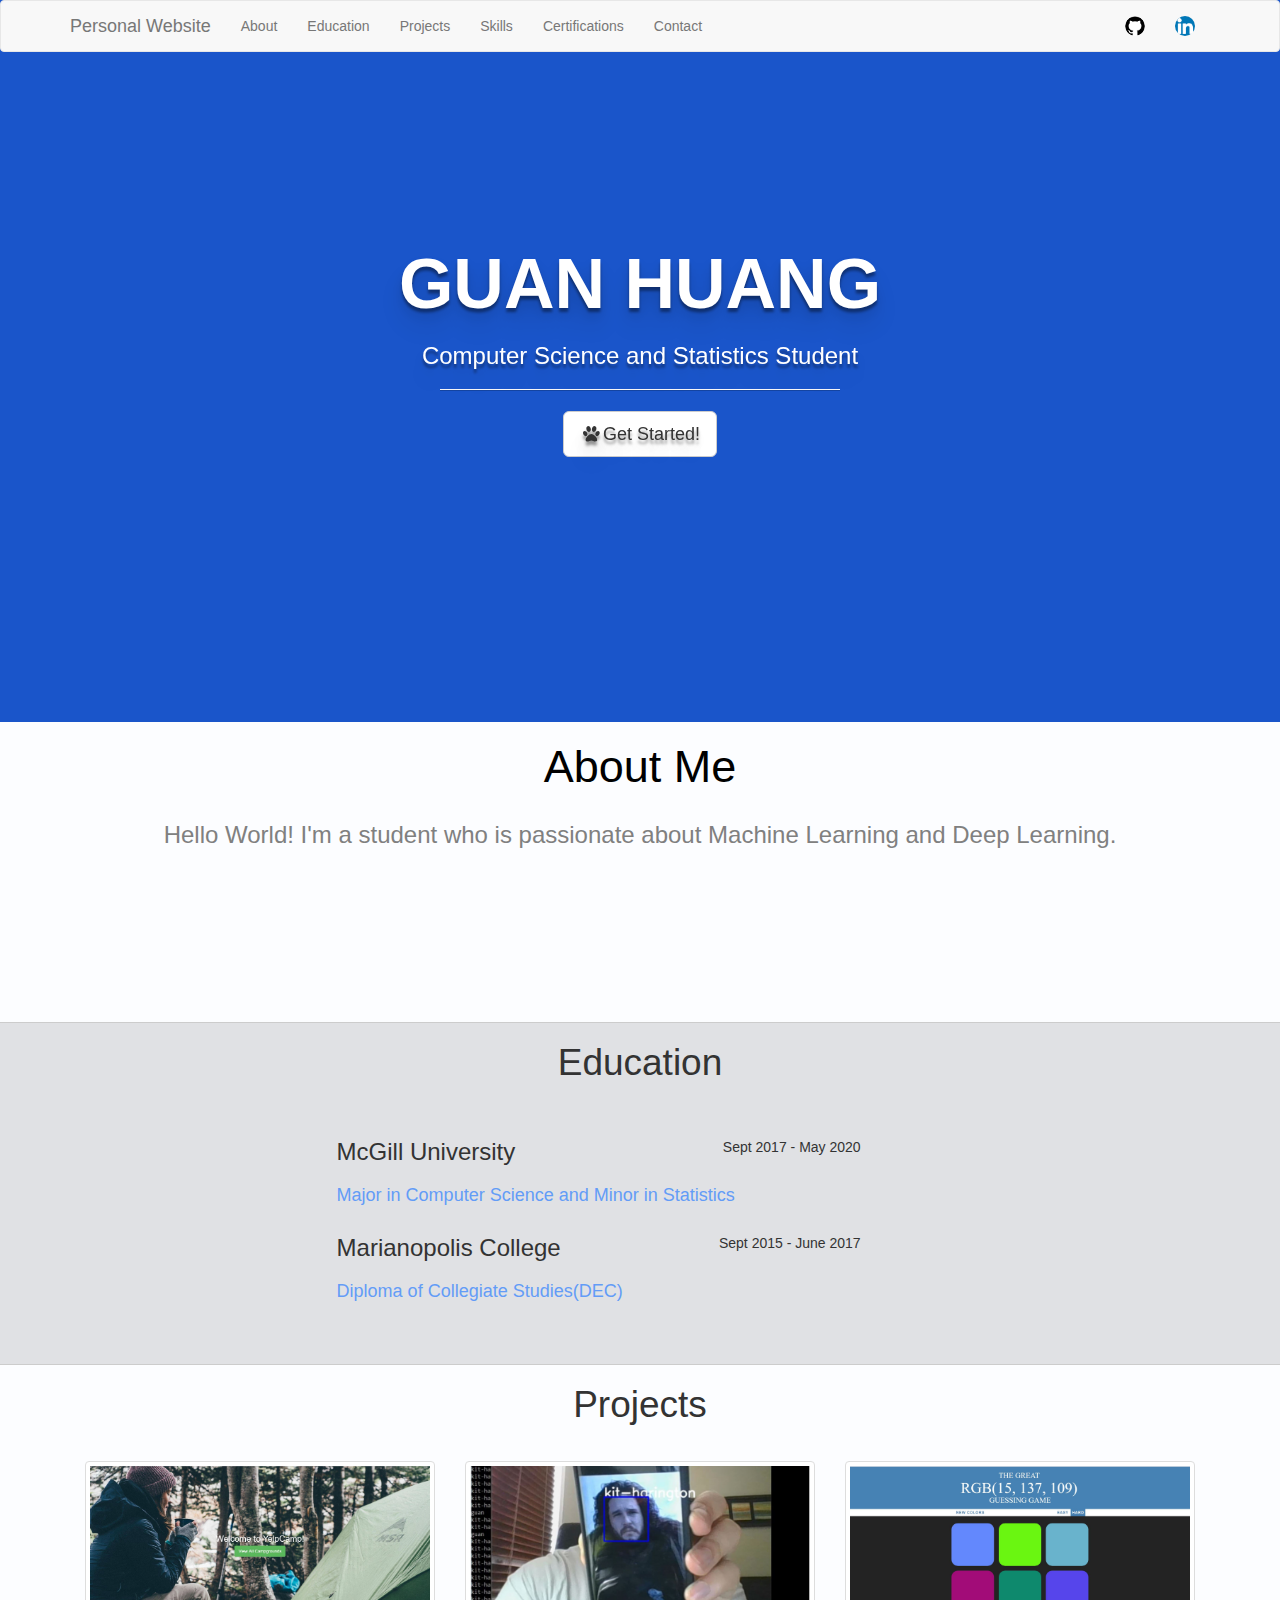
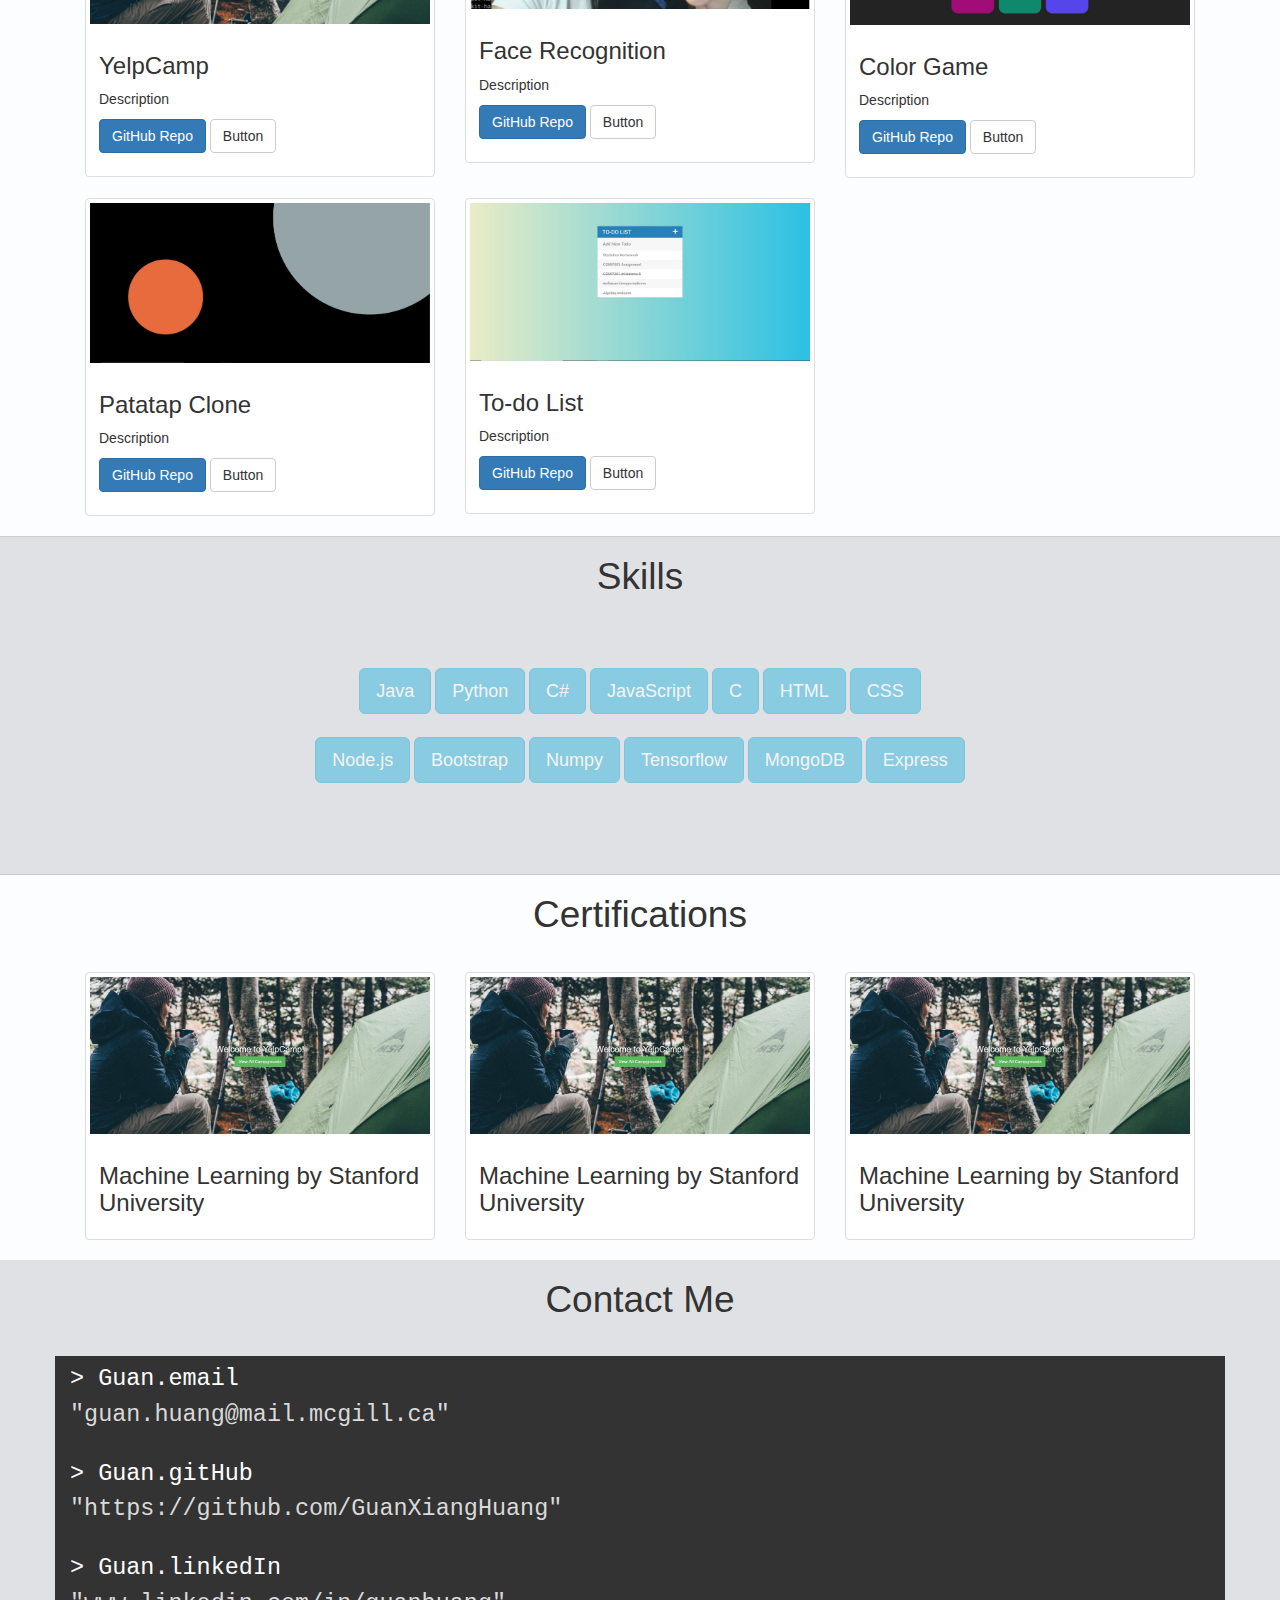
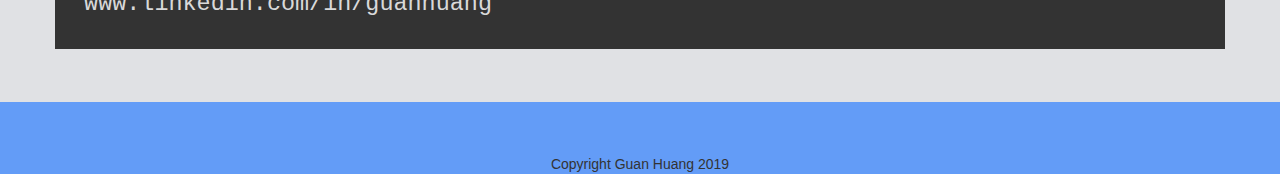
==== index.html @ c273c1bc "fix navbar icon" ====
<!DOCTYPE html>
<html>
<head>
	<title>Guan Huang's Personal Website</title>
	<link rel="stylesheet" type="text/css" href="https://maxcdn.bootstrapcdn.com/bootstrap/3.3.5/css/bootstrap.min.css">
	<link rel="stylesheet" type="text/css" href="https://maxcdn.bootstrapcdn.com/font-awesome/4.4.0/css/font-awesome.min.css">
	<link href="http://fonts.googleapis.com/css?family=Lato:300,400,700,300italic,400italic,700italic" rel="stylesheet" type="text/css">

  <link rel="stylesheet" type="text/css" href="app.css">
  
  <meta name="viewport" content="width=device-width, initial-scale=1.0">

</head>
<body>

<!-- Navbar -->
 <nav class="navbar navbar-default navbar-sticky-top">
  <div class="container">
    <div class="navbar-header">
      <button type="button" class="navbar-toggle collapsed" data-toggle="collapse" data-target="#navbar" aria-expanded="false" aria-controls="navbar">
        <span class="sr-only">Toggle navigation</span>
        <span class="icon-bar"></span>
        <span class="icon-bar"></span>
        <span class="icon-bar"></span>
      </button>
      <a class="navbar-brand" href="#">Personal Website</a>
    </div>
    <div id="navbar" class="collapse navbar-collapse">
      <ul class="nav navbar-nav">
        
        <li><a href="#about">About</a></li>
        <li><a href="#education">Education</a></li>
        <li><a href="#projects">Projects</a></li>
        <li><a href="#skills">Skills</a></li>
        <li><a href="#certifications">Certifications</a></li>
        <li><a href="#contact">Contact</a></li>
        
      </ul>
      <ul class="nav navbar-nav navbar-right">
        <li><a href="https://github.com/GuanXiangHuang" target="_blank"><img src="img/github-icon.png" alt="GitHub Icon" class="img-circle img-responsive"></a></li>
        <li><a href="https://linkedin.com/in/guanhuang" target="_blank"><img src="img/linkedin-icon.png" alt="Linkedin Icon" class="img-circle img-responsive"></a></li>
      </ul>
     
    </div>
  </div>
 </nav>

<!-- Main body -->

 	<div id="first" class="row">
 		<div class="col-lg-12">
 			<div id="name" class="content">
 				<h1>Guan Huang</h1>
 				<h3>Computer Science and Statistics Student</h3>
 				<hr>
         <a href="#about" class="btn btn-default btn-lg"><i class="fa fa-paw fa-fw"></i>Get Started!</a>
 			</div>
 		</div>
   </div>
   
   <div class="slideshow-cover">
    <ul class="slideshow">
      <li></li>
      <li></li>
      <li></li>
      <li></li>
      <li></li>
    </ul>
  </div>

 <div>
   <div id="second" class="row">
     <div class="col-lg-12">
        <div>
           <h2 id="about">About Me</h2>
           
        </div>
      </div>
      <div class="col-lg-12">
        <div class="description">
          <h3>Hello World! I'm a student who is passionate about Machine Learning and Deep Learning.</h3>
        </div>
      </div>
   </div>
 </div>

  <div class="row">
    <div id="third" class="col-lg-12">
       <div class="content">
         <h2 class="title" id="education">Education</h2>
         
         <div class="container education">
           <div class="flexContainer">
              <div class="left"><h3>McGill University</h3></div>
              <div class="right">Sept 2017 - May 2020</div>
           </div>
           <h4 class="education-description">Major in Computer Science and Minor in Statistics</h4>
            <div class="flexContainer">
                <div class="left"><h3>Marianopolis College</h3></div>
                <div class="right">Sept 2015 - June 2017</div>
            </div>
            <h4 class="education-description">Diploma of Collegiate Studies(DEC)</h4>
         </div>
       </div>
    </div>
  </div>

  <div class="row">
    <div id="projects" class="col-lg-12">
       <div class="content">
         <h2 class="title">Projects</h2>
       
         <div class="container">
            <div class="col-sm-6 col-md-4">
                <div class="thumbnail">
                 <a href="https://limitless-headland-48410.herokuapp.com" target="_blank"><img src="img/yelpcamp-thumbnail.JPG" alt="YelpCamp thumbnail"></a>
                  <div class="caption">
                    <h3>YelpCamp</h3>
                    <p>Description</p>
                    <p><a href="https://github.com/GuanXiangHuang/YelpCamp" target="_blank" class="btn btn-primary" role="button">GitHub Repo</a> <a href="#" class="btn btn-default" role="button">Button</a></p>
                  </div>
                </div>
              </div>
              <div class="col-sm-6 col-md-4">
                  <div class="thumbnail">
                    <img src="img/face-recognition-thumbnail2.JPG" target="_blank" alt="Face Recognition thumbnail">
                    <div class="caption">
                      <h3>Face Recognition</h3>
                      <p>Description</p>
                      <p><a href="https://github.com/GuanXiangHuang/FaceRecognition" target="_blank" class="btn btn-primary" role="button">GitHub Repo</a> <a href="#" class="btn btn-default" role="button">Button</a></p>
                    </div>
                  </div>
                </div>
                <div class="col-sm-6 col-md-4">
                    <div class="thumbnail">
                      <a href="https://guanxianghuang.github.io/ColorGame/" target="_blank"><img src="img/color-game-thumbnail.JPG" alt="Color Game thumbnail"></a>
                      <div class="caption">
                        <h3>Color Game</h3>
                        <p>Description</p>
                        <p><a href="https://github.com/GuanXiangHuang/ColorGame" target="_blank" class="btn btn-primary" role="button">GitHub Repo</a> <a href="#" class="btn btn-default" role="button">Button</a></p>
                      </div>
                    </div>
                  </div>
                  <div class="col-sm-6 col-md-4">
                      <div class="thumbnail">
                        <a href="https://guanxianghuang.github.io/PatatapClone/" target="_blank"><img src="img/patatap-thumbnail1.JPG" alt="Patatap thumbnail"></a>
                        <div class="caption">
                          <h3>Patatap Clone</h3>
                          <p>Description</p>
                          <p><a href="https://github.com/GuanXiangHuang/PatatapClone" target="_blank" class="btn btn-primary" role="button">GitHub Repo</a> <a href="#" class="btn btn-default" role="button">Button</a></p>
                        </div>
                      </div>
                    </div>
                    <div class="col-sm-6 col-md-4">
                        <div class="thumbnail">
                          <a href="https://guanxianghuang.github.io/To-do-List/" target="_blank"><img src="img/to-do-list-thumbnail.JPG" alt="To-do list thumbnail"></a>
                          <div class="caption">
                            <h3>To-do List</h3>
                            <p>Description</p>
                            <p><a href="https://github.com/GuanXiangHuang/To-do-List" target="_blank" class="btn btn-primary" role="button">GitHub Repo</a> <a href="#" class="btn btn-default" role="button">Button</a></p>
                          </div>
                        </div>
                      </div>
         </div>
       </div>
    </div>
  </div>

  <div class="row">
    <div id="skills" class="col-lg-12">
       <div class="content">
         <h2 class="title">Skills</h2>
         
         <div class="container">
           <div class="languages">
              <button type="button" class="btn btn-lg btn-info" disabled>Java</button>
              <button type="button" class="btn btn-lg btn-info" disabled>Python</button>
              <button type="button" class="btn btn-lg btn-info" disabled>C#</button>
              <button type="button" class="btn btn-lg btn-info" disabled>JavaScript</button>
              <button type="button" class="btn btn-lg btn-info" disabled>C</button>
              <button type="button" class="btn btn-lg btn-info" disabled>HTML</button>
              <button type="button" class="btn btn-lg btn-info" disabled>CSS</button>
           </div>
            <div class="frameworks">
                <button type="button" class="btn btn-lg btn-info" disabled>Node.js</button>
                <button type="button" class="btn btn-lg btn-info" disabled>Bootstrap</button>
                <button type="button" class="btn btn-lg btn-info" disabled>Numpy</button>
                <button type="button" class="btn btn-lg btn-info" disabled>Tensorflow</button>
                <button type="button" class="btn btn-lg btn-info" disabled>MongoDB</button>
                <button type="button" class="btn btn-lg btn-info" disabled>Express</button>
    
             </div>
         </div>
       </div>
    </div>
  </div>

  <div class="row">
      <div id="certifications" class="col-lg-12">
         <div class="content">
           <h2 class="title">Certifications</h2>
          
          <div class="container">
            <div class="col-sm-6 col-md-4">
              <div class="thumbnail">
               <a href="https://limitless-headland-48410.herokuapp.com" target="_blank"><img src="img/yelpcamp-thumbnail.JPG" alt="YelpCamp thumbnail"></a>
                <div class="caption">
                  <h3>Machine Learning by Stanford University</h3>
                  <p></p>
                  <!-- <p><a href="https://github.com/GuanXiangHuang/YelpCamp" class="btn btn-primary" role="button">GitHub Repo</a></p> -->
                </div>
              </div>
            </div>

            <div class="col-sm-6 col-md-4">
              <div class="thumbnail">
               <a href="https://limitless-headland-48410.herokuapp.com" target="_blank"><img src="img/yelpcamp-thumbnail.JPG" alt="YelpCamp thumbnail"></a>
                <div class="caption">
                  <h3>Machine Learning by Stanford University</h3>
                  <p></p>
                  <!-- <p><a href="https://github.com/GuanXiangHuang/YelpCamp" class="btn btn-primary" role="button">GitHub Repo</a></p> -->
                </div>
              </div>
          </div>

          <div class="col-sm-6 col-md-4">
            <div class="thumbnail">
             <a href="https://limitless-headland-48410.herokuapp.com" target="_blank"><img src="img/yelpcamp-thumbnail.JPG" alt="YelpCamp thumbnail"></a>
              <div class="caption">
                <h3>Machine Learning by Stanford University</h3>
                <p></p>
                <!-- <p><a href="https://github.com/GuanXiangHuang/YelpCamp" class="btn btn-primary" role="button">GitHub Repo</a></p> -->
              </div>
            </div>
         </div>
      </div>
    </div>

    <div class="row">
        <div id="contact" class="col-lg-12">
           <div class="content">
             <h2 class="title">Contact Me</h2>
            
             <div id="contact-box" class="container">
                <h4 class="contact-input">> Guan.email</h4>
                <h4 class="contact-answer">   "guan.huang@mail.mcgill.ca"</h4>
                <h4 class="contact-input">> Guan.gitHub</h4>
                <h4 class="contact-answer">   "https://github.com/GuanXiangHuang"</h4>
                <h4 class="contact-input">> Guan.linkedIn</h4>
                <h4 class="contact-answer">   "www.linkedin.com/in/guanhuang"</h4>
                
             </div>
           </div>
        </div>
      </div>

      <div class="row">
        <div id="footer" class="col-lg-12">
           <div class="content">
             Copyright Guan Huang 2019
           </div>
        </div>
      </div>


 <script type="text/javascript" src="https://code.jquery.com/jquery-2.1.4.js"></script>
 <script type="text/javascript" src="https://maxcdn.bootstrapcdn.com/bootstrap/3.3.5/js/bootstrap.min.js"></script>


</body>
</html>
---- app.css ----
body {
    /* background: url(http://i.imgur.com/qK42fUu.jpg); */
    /* background: rgba(26, 85, 202, 1); */
        /*https://images.unsplash.com/photo-1415369629372-26f2fe60c467);*/
    /* background-size: cover; */
    /* background-position: center;  */
    background: rgba(26, 85, 202, 1);
    max-width: 100%;
    
}

#first{
    background: rgba(26, 85, 202, 1);
    height: 650px;
    text-shadow: 0px 4px 3px rgba(0,0,0,0.4),
                 0px 8px 13px rgba(0,0,0,0.1),
                 0px 18px 23px rgba(0,0,0,0.1);
    color: white;
}

#name{
    text-align: center;
    padding-top: 12%;
    z-index: 1;
    position: relative;
}

.navbar{
    z-index: 1;
    position: relative;
}


#second{
    background: #FCFDFF;
    height: 300px;
    color: black;
    z-index: 1;
    position: relative;
}

#third{
    background: #E0E1E4;
    /* height: 400px; */
    border-top: 1px solid #cccccc;
    padding-bottom: 4%;
}

#projects{
    background: #FCFDFF;
    /* height: 800px; */
    border-top: 1px solid  #cccccc;

}

#skills{
    background: #E0E1E4;
    /* height: 400px; */
    border-top: 1px solid #cccccc;
    padding-bottom: 7%;

}

#certifications{
    background: #FCFDFF;
    /* height: 400px; */
    border-top: 1px solid #cccccc;

}

#contact{
    background: #E0E1E4;
    /* height: 400px; */
    padding-bottom: 4%;
    
}

#footer{
  background: rgb(99, 156, 247, 1);
  /* height: 250px; */
  padding-top: 4%;
  text-align: center;
}

h1 {
	font-weight: 700;
	font-size: 5em;
    text-transform: uppercase;
}

hr {
    width: 400px;
    border-top: 1px solid #f8f8f8;
    border-bottom: 1px solid rgba(0,0,0,0.2);
}

#about{
    text-align: center;
    font-size: 45px;
    
}

.title{
    text-align: center;
    font-size: 37px;
    padding-bottom: 2%;
}

.flexContainer { 
   
   
    display: flex;
  } 
  
  .left {
    flex-basis : 30%;
  }
  
  .right {
    flex-basis : 30%;
    float: right;
    text-align: right;
    padding-top: 2%;
  }

.education{
    /* padding-top: 4%; */
     padding-left: 22%; 
}

.education-description{
  color: rgb(99, 156, 247, 1);
}

.description{
    text-align: center;
     /* padding-top: 2%;  */
    font-size: 20px;
    color: grey;
}

.languages{
    padding-top: 3%;
    text-align: center;
}

.frameworks{
    padding-top: 2%;
    text-align: center;
}

#contact-box{
  background: #333333;
  font-family: "Courier New";
  
}

.contact-input{
  font-size: 1.675em;
  color: white;
}
.contact-answer{
  font-size: 1.675em;
  color: #d9d9d9;
  padding-bottom: 2%;
}

.img-circle{
  display: block;
  max-width: 60px;
  max-height: 20px;
  width: auto;
  height: auto;
}

.slideshow { 
    position: fixed;
    width: 100%;
    height: 100%;
    top: 0px;
    left: 0;
    z-index: 0;
    list-style: none;
    margin: 0;
    padding: 0;
  }

  .slideshow li { 
    width: 100%;
    height: 100%;
    position: absolute;
    top: 0px;
    left: 0;
    background-size: cover;
    background-position: 50% 50%;
    background-repeat: no-repeat;
    opacity: 0;
    z-index: 0;
    animation: imageAnimation 50s linear infinite; 
    
  }

  .slideshow li:nth-child(1) { 
    background-image: url(https://images.unsplash.com/photo-1484417894907-623942c8ee29?ixlib=rb-1.2.1&ixid=eyJhcHBfaWQiOjEyMDd9&auto=format&fit=crop&w=1189&q=80);
    max-width: 100%; 
  
  }
  .slideshow li:nth-child(2) { 
    background-image: url(https://images.unsplash.com/photo-1550645612-83f5d594b671?ixlib=rb-1.2.1&ixid=eyJhcHBfaWQiOjEyMDd9&auto=format&fit=crop&w=1050&q=80);
    animation-delay: 10s; 
    max-width: 100%;
  }
  .slideshow li:nth-child(3) { 
    background-image: url(https://images.unsplash.com/photo-1527356900876-cae61d8d8462?ixlib=rb-1.2.1&ixid=eyJhcHBfaWQiOjEyMDd9&auto=format&fit=crop&w=1055&q=80);
    animation-delay: 20s; 
    max-width: 100%;
  }
  .slideshow li:nth-child(4) { 
    background-image: url(https://images.unsplash.com/photo-1520583457224-aee11bad5112?ixlib=rb-1.2.1&ixid=eyJhcHBfaWQiOjEyMDd9&auto=format&fit=crop&w=701&q=80);
    animation-delay: 30s; 
    max-width: 100%;
  }
  .slideshow li:nth-child(5) { 
    background-image: url(https://images.unsplash.com/photo-1544847558-3ccacb31ee7f?ixlib=rb-1.2.1&ixid=eyJhcHBfaWQiOjEyMDd9&auto=format&fit=crop&w=1050&q=80);
    animation-delay: 40s; 
    max-width: 100%;
  }

  @keyframes imageAnimation { 
    0% { 
      opacity: 0; 
      animation-timing-function: ease-in;
    }
    10% {
      opacity: 1;
      animation-timing-function: ease-out;
    }
    20% {
      opacity: 1
    }
    30% {
      opacity: 0
    }
  }

.slideshow-cover{
    opacity: 0.5;
}

  /* Older browser support - .no-cssanimations class added by modernizr */
.no-cssanimations .slideshow li {
	opacity: 1;
}
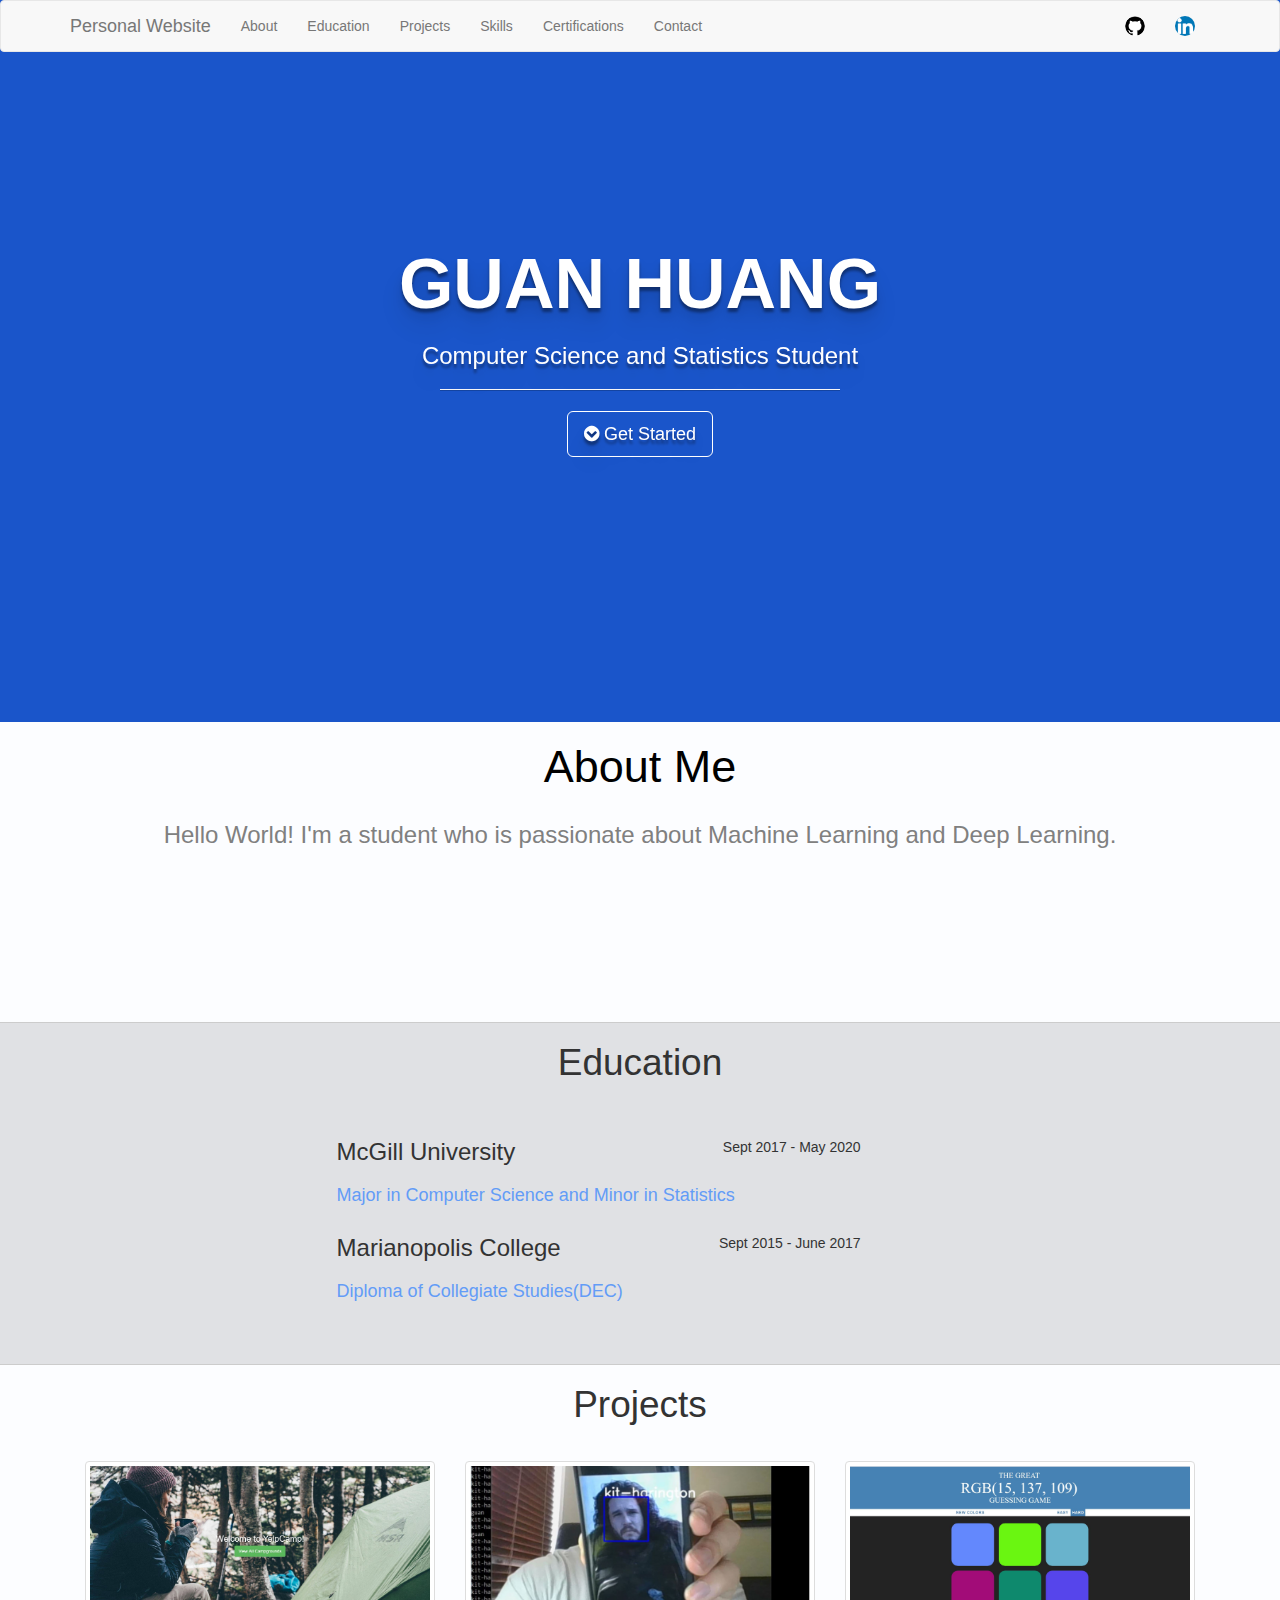
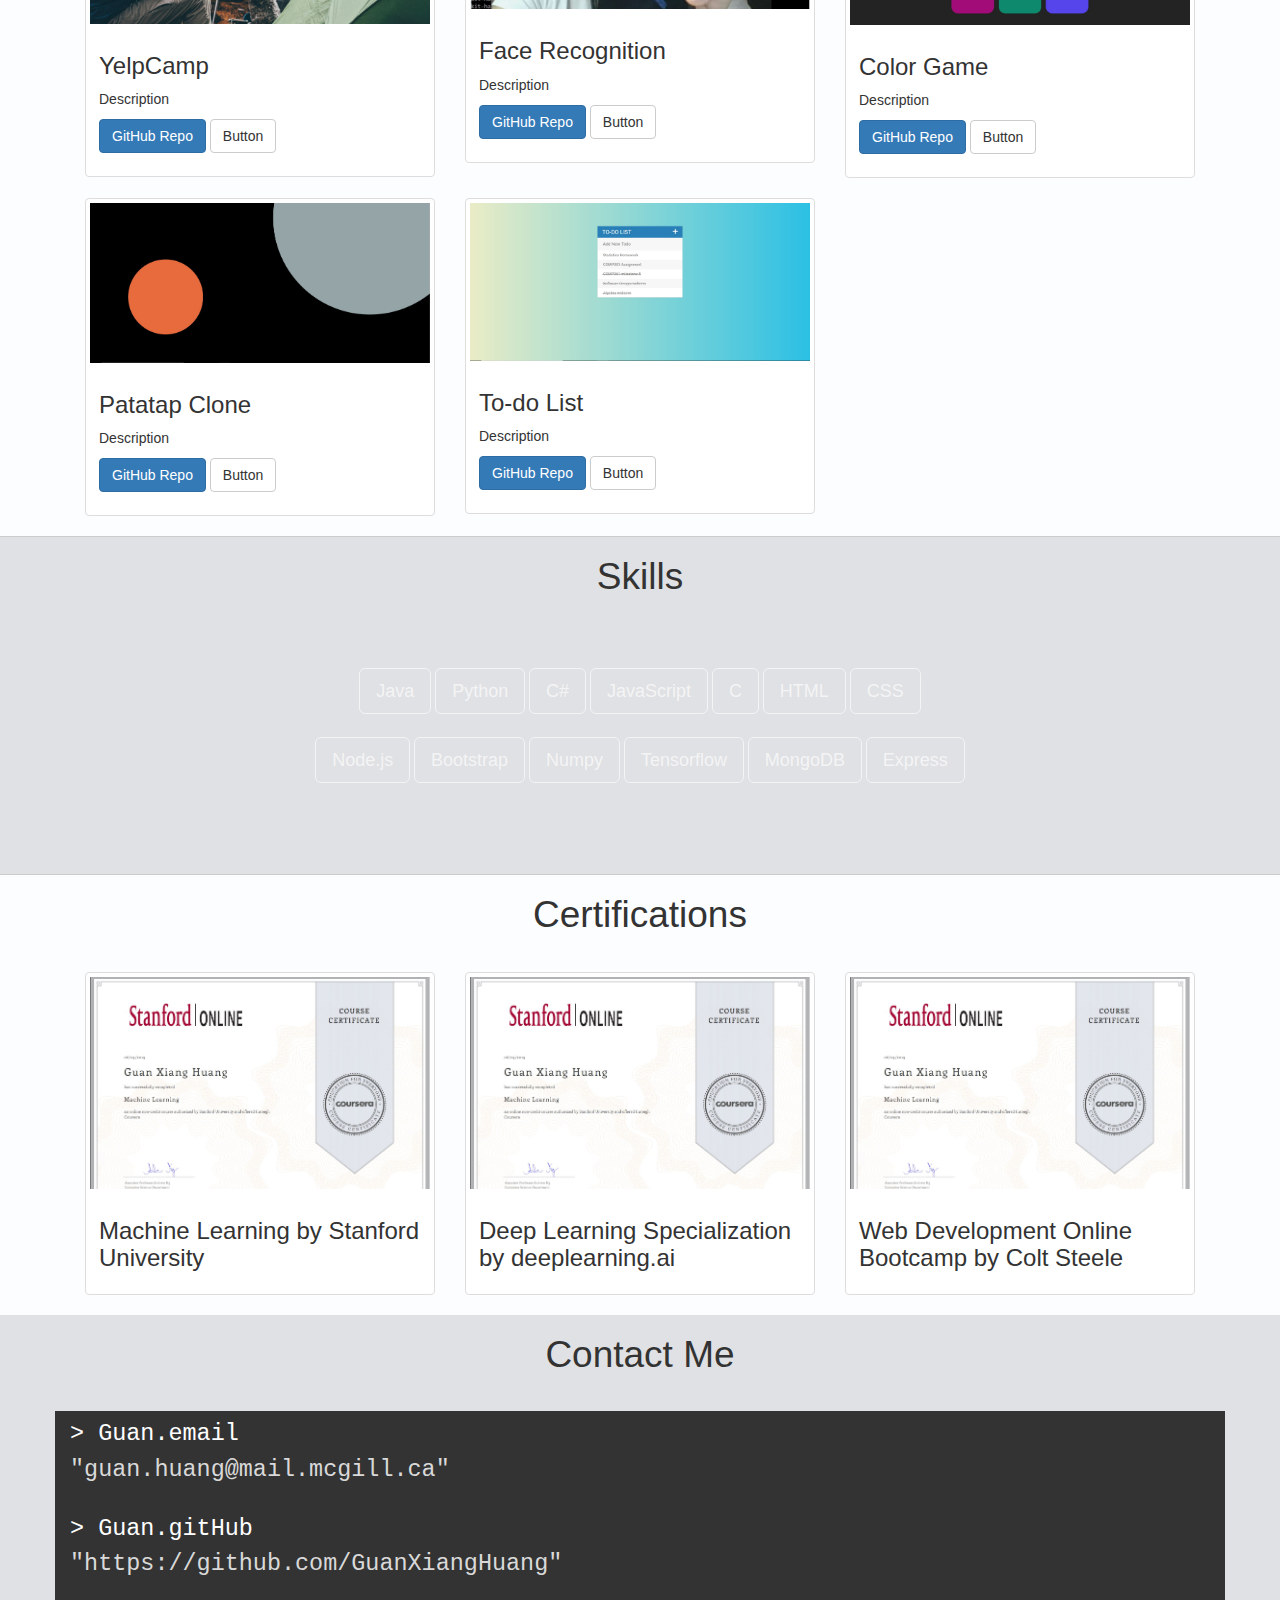
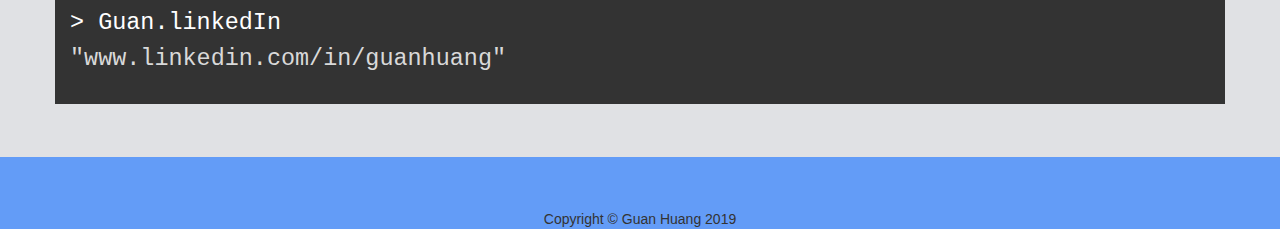
==== commit b32cdafe: "modify button" ====
--- a/index.html
+++ b/index.html
@@ -4,7 +4,8 @@
 	<title>Guan Huang's Personal Website</title>
 	<link rel="stylesheet" type="text/css" href="https://maxcdn.bootstrapcdn.com/bootstrap/3.3.5/css/bootstrap.min.css">
 	<link rel="stylesheet" type="text/css" href="https://maxcdn.bootstrapcdn.com/font-awesome/4.4.0/css/font-awesome.min.css">
-	<link href="http://fonts.googleapis.com/css?family=Lato:300,400,700,300italic,400italic,700italic" rel="stylesheet" type="text/css">
+  <link href="http://fonts.googleapis.com/css?family=Lato:300,400,700,300italic,400italic,700italic" rel="stylesheet" type="text/css">
+  <link rel="stylesheet" href="https://cdnjs.cloudflare.com/ajax/libs/font-awesome/4.7.0/css/font-awesome.min.css">
 
   <link rel="stylesheet" type="text/css" href="app.css">
   
@@ -53,9 +54,9 @@
  				<h1>Guan Huang</h1>
  				<h3>Computer Science and Statistics Student</h3>
  				<hr>
-         <a href="#about" class="btn btn-default btn-lg"><i class="fa fa-paw fa-fw"></i>Get Started!</a>
- 			</div>
- 		</div>
+         <a href="#about" class="btn btn-info btn-lg"><i class="fa fa-chevron-circle-down" aria-hidden="true"></i> Get Started</a>
+       </div>
+     </div>
    </div>
    
    <div class="slideshow-cover">
@@ -203,7 +204,7 @@
           <div class="container">
             <div class="col-sm-6 col-md-4">
               <div class="thumbnail">
-               <a href="https://limitless-headland-48410.herokuapp.com" target="_blank"><img src="img/yelpcamp-thumbnail.JPG" alt="YelpCamp thumbnail"></a>
+               <a href="https://limitless-headland-48410.herokuapp.com" target="_blank"><img src="img/certificate-thumbnail.JPG" alt="YelpCamp thumbnail"></a>
                 <div class="caption">
                   <h3>Machine Learning by Stanford University</h3>
                   <p></p>
@@ -214,9 +215,9 @@
 
             <div class="col-sm-6 col-md-4">
               <div class="thumbnail">
-               <a href="https://limitless-headland-48410.herokuapp.com" target="_blank"><img src="img/yelpcamp-thumbnail.JPG" alt="YelpCamp thumbnail"></a>
+               <a href="https://limitless-headland-48410.herokuapp.com" target="_blank"><img src="img/certificate-thumbnail.JPG" alt="YelpCamp thumbnail"></a>
                 <div class="caption">
-                  <h3>Machine Learning by Stanford University</h3>
+                  <h3>Deep Learning Specialization by deeplearning.ai</h3>
                   <p></p>
                   <!-- <p><a href="https://github.com/GuanXiangHuang/YelpCamp" class="btn btn-primary" role="button">GitHub Repo</a></p> -->
                 </div>
@@ -225,9 +226,9 @@
 
           <div class="col-sm-6 col-md-4">
             <div class="thumbnail">
-             <a href="https://limitless-headland-48410.herokuapp.com" target="_blank"><img src="img/yelpcamp-thumbnail.JPG" alt="YelpCamp thumbnail"></a>
+             <a href="https://limitless-headland-48410.herokuapp.com" target="_blank"><img src="img/certificate-thumbnail.JPG" alt="YelpCamp thumbnail"></a>
               <div class="caption">
-                <h3>Machine Learning by Stanford University</h3>
+                <h3>Web Development Online Bootcamp by Colt Steele</h3>
                 <p></p>
                 <!-- <p><a href="https://github.com/GuanXiangHuang/YelpCamp" class="btn btn-primary" role="button">GitHub Repo</a></p> -->
               </div>
@@ -242,13 +243,14 @@
              <h2 class="title">Contact Me</h2>
             
              <div id="contact-box" class="container">
-                <h4 class="contact-input">> Guan.email</h4>
-                <h4 class="contact-answer">   "guan.huang@mail.mcgill.ca"</h4>
-                <h4 class="contact-input">> Guan.gitHub</h4>
-                <h4 class="contact-answer">   "https://github.com/GuanXiangHuang"</h4>
-                <h4 class="contact-input">> Guan.linkedIn</h4>
-                <h4 class="contact-answer">   "www.linkedin.com/in/guanhuang"</h4>
-                
+               <div>
+                  <h4 class="contact-input">> Guan.email</h4>
+                  <h4 class="contact-answer">"guan.huang@mail.mcgill.ca"</h4>
+                  <h4 class="contact-input">> Guan.gitHub</h4>
+                  <h4 class="contact-answer">"https://github.com/GuanXiangHuang"</h4>
+                  <h4 class="contact-input">> Guan.linkedIn</h4>
+                  <h4 class="contact-answer">"www.linkedin.com/in/guanhuang"</h4>
+                </div>
              </div>
            </div>
         </div>
@@ -257,7 +259,7 @@
       <div class="row">
         <div id="footer" class="col-lg-12">
            <div class="content">
-             Copyright Guan Huang 2019
+             Copyright © Guan Huang 2019
            </div>
         </div>
       </div>
--- a/app.css
+++ b/app.css
@@ -8,6 +8,28 @@
     max-width: 100%;
     
 }
+.btn-info{
+  border: 1px solid white;
+  color: white;
+  background-color: transparent;
+}
+
+.btn-info:hover{
+  background-color: white;
+  color: rgba(26, 85, 202, 1);
+}
+
+.btn {
+  -webkit-transition-duration: 0.4s; /* Safari */
+  transition-duration: 0.4s;
+}
+
+a{
+  -webkit-transition-duration: 0.4s; /* Safari */
+  transition-duration: 0.4s;
+}
+
+
 
 #first{
     background: rgba(26, 85, 202, 1);
@@ -97,7 +119,6 @@
 #about{
     text-align: center;
     font-size: 45px;
-    
 }
 
 .title{
@@ -152,7 +173,7 @@
 #contact-box{
   background: #333333;
   font-family: "Courier New";
-  
+  word-wrap: break-word;
 }
 
 .contact-input{
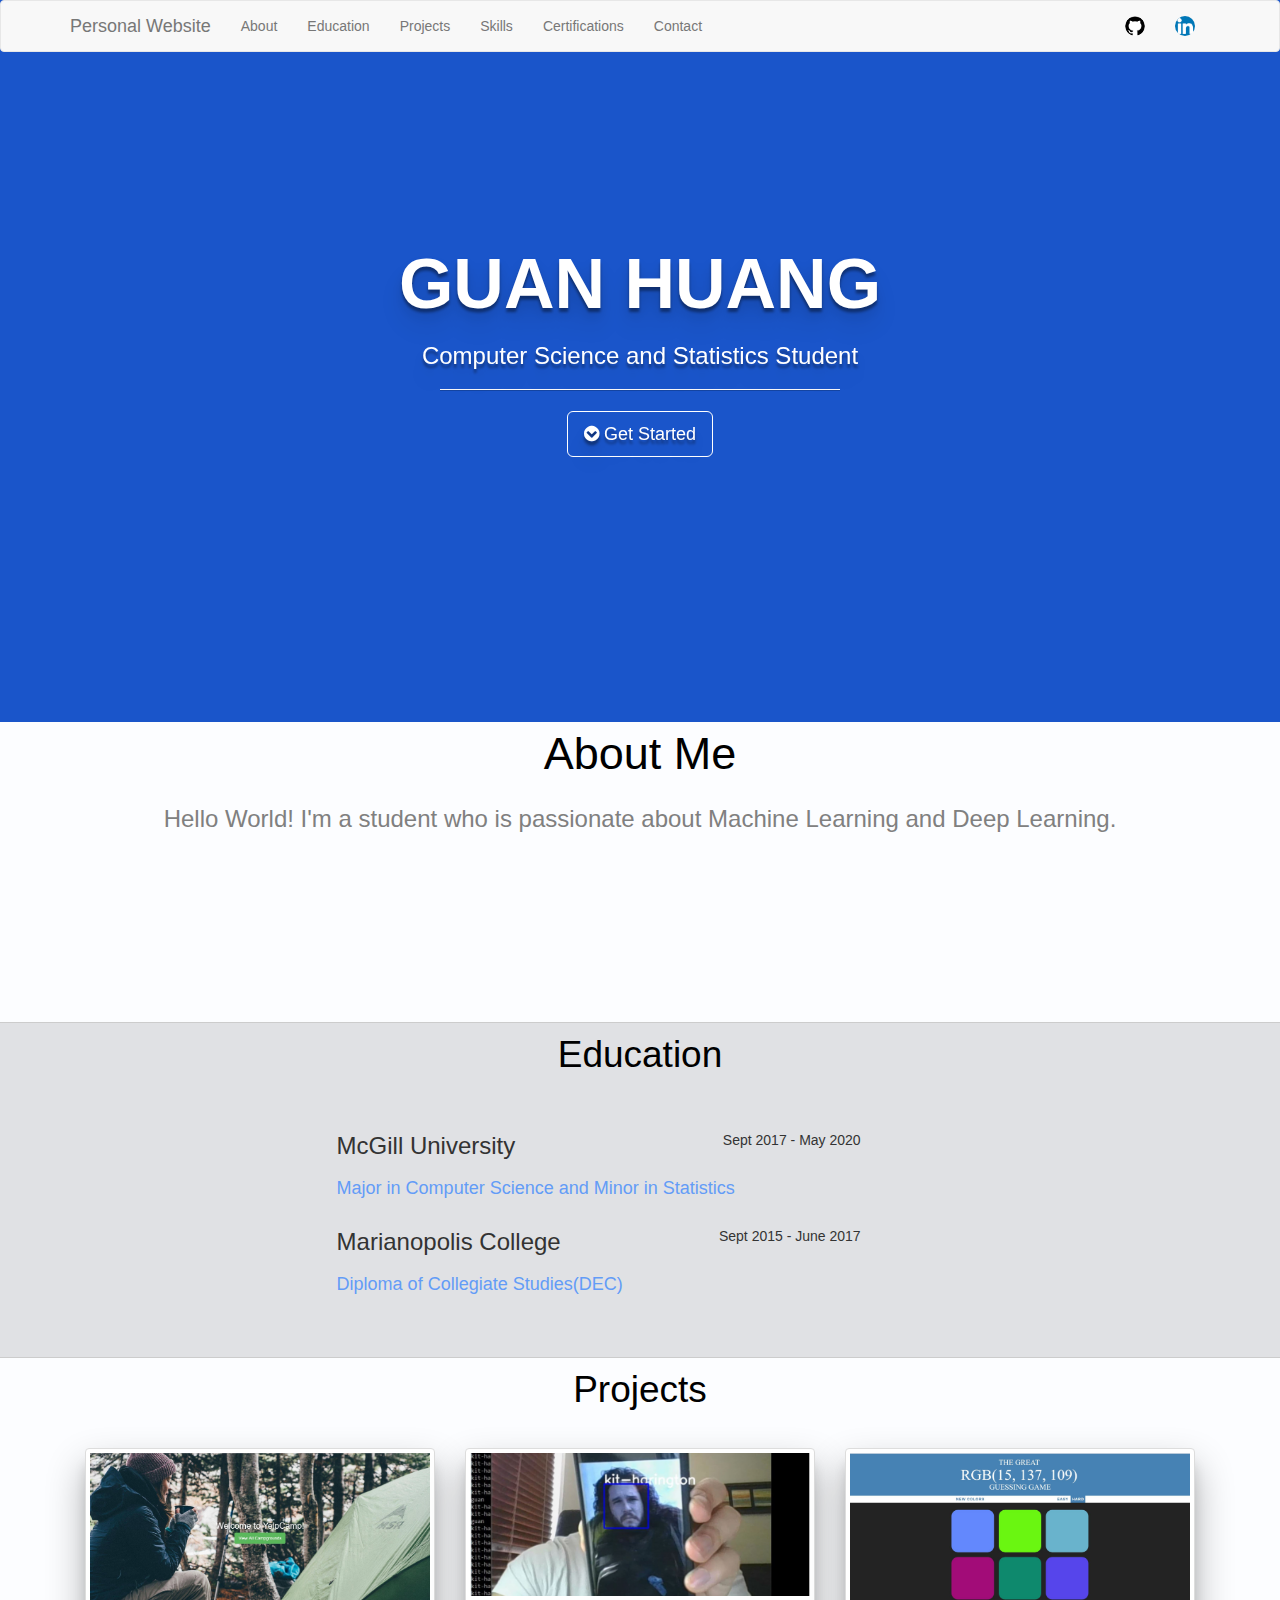
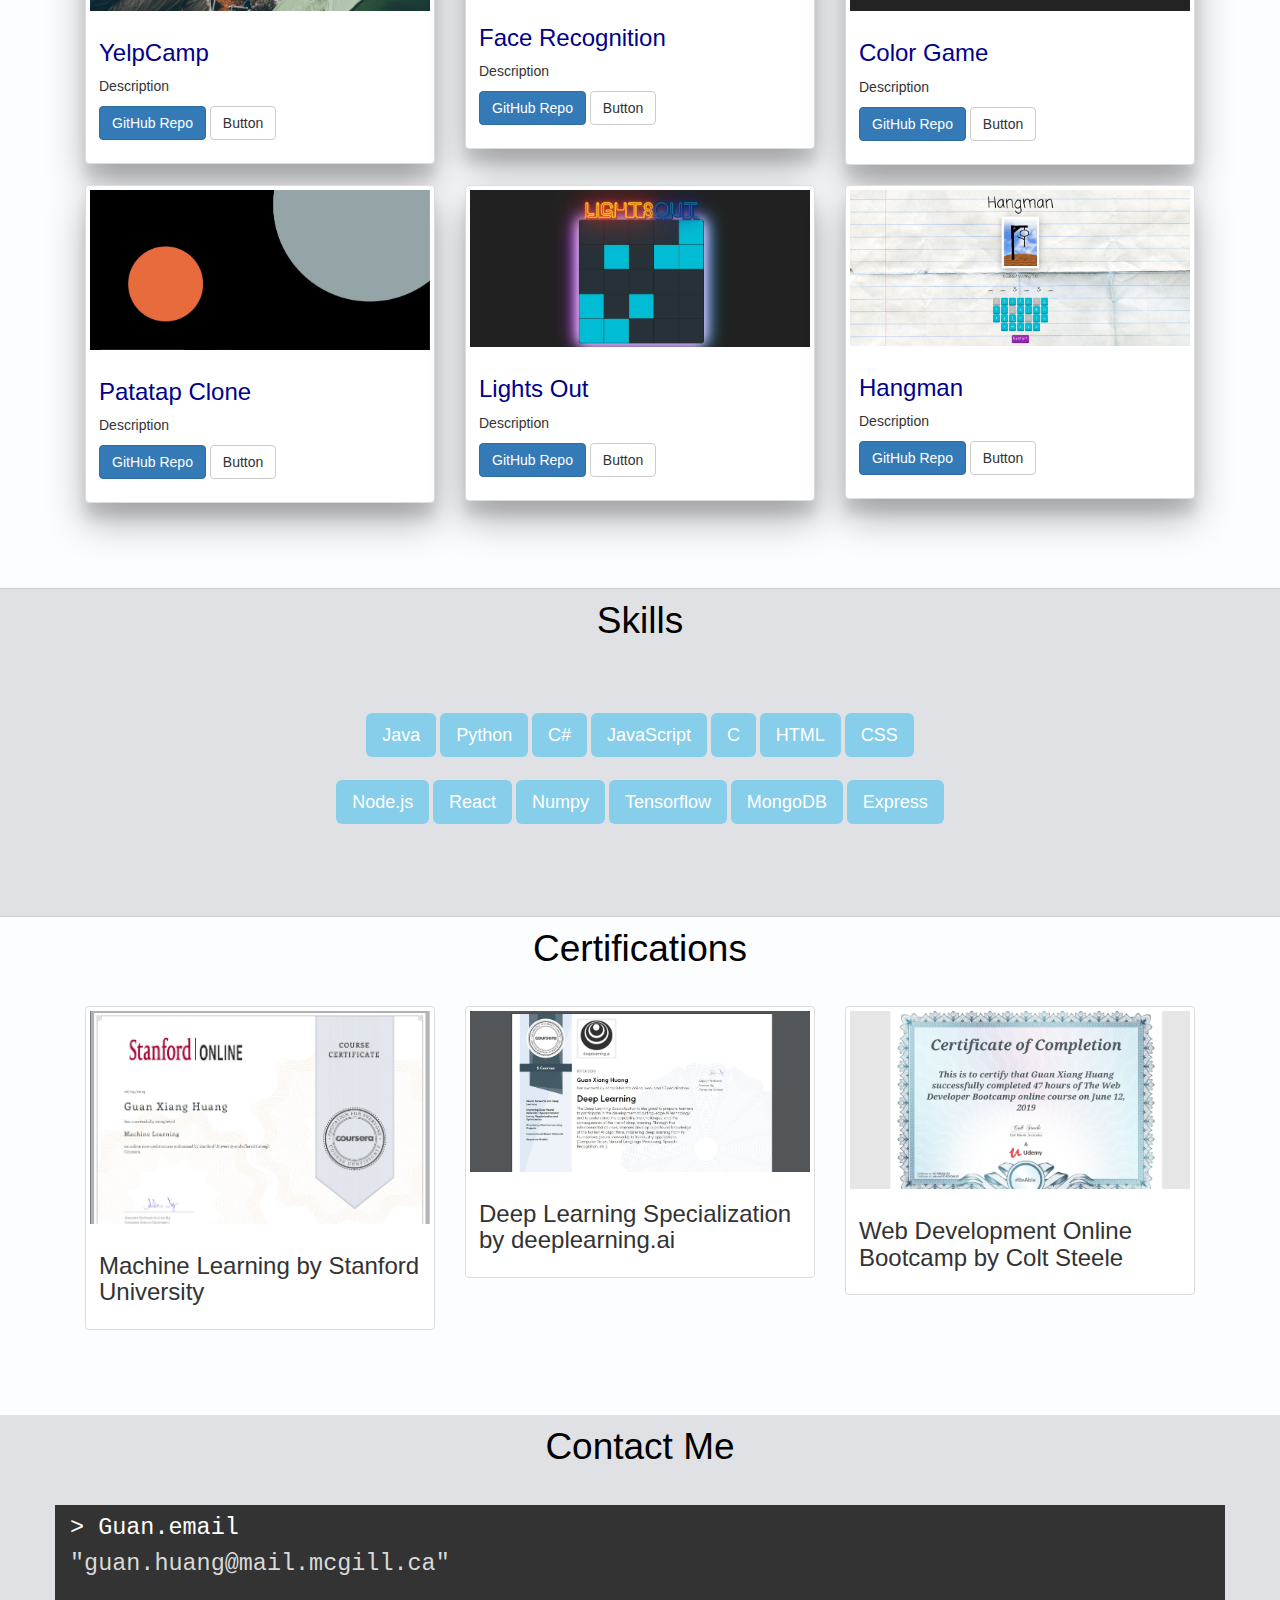
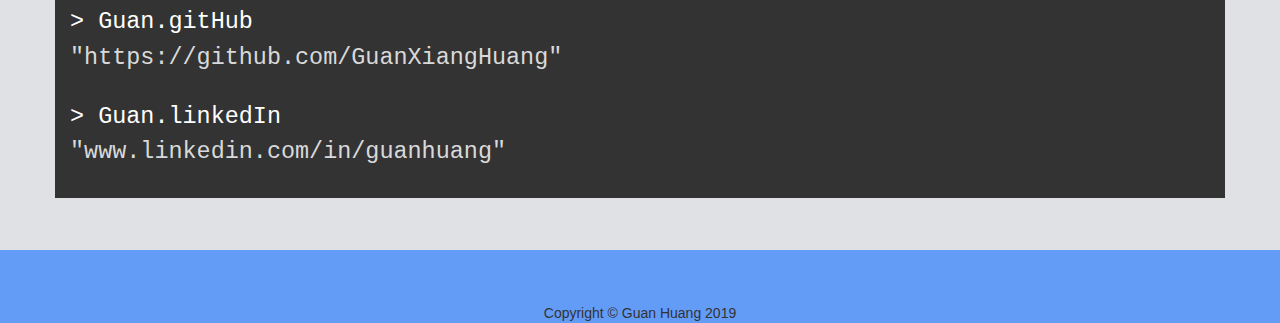
==== commit 05c64028: "add styling" ====
--- a/index.html
+++ b/index.html
@@ -69,11 +69,12 @@
     </ul>
   </div>
 
+<!-- About Me section -->
  <div>
    <div id="second" class="row">
      <div class="col-lg-12">
         <div>
-           <h2 id="about">About Me</h2>
+           <h2 class="underline" id="about">About Me</h2>
            
         </div>
       </div>
@@ -88,7 +89,7 @@
   <div class="row">
     <div id="third" class="col-lg-12">
        <div class="content">
-         <h2 class="title" id="education">Education</h2>
+         <h2 class="title underline" id="education">Education</h2>
          
          <div class="container education">
            <div class="flexContainer">
@@ -106,89 +107,101 @@
     </div>
   </div>
 
+<!-- Projects Section -->
   <div class="row">
     <div id="projects" class="col-lg-12">
        <div class="content">
-         <h2 class="title">Projects</h2>
+         <h2 class="title underline">Projects</h2>
        
          <div class="container">
             <div class="col-sm-6 col-md-4">
-                <div class="thumbnail">
-                 <a href="https://limitless-headland-48410.herokuapp.com" target="_blank"><img src="img/yelpcamp-thumbnail.JPG" alt="YelpCamp thumbnail"></a>
+                <div class="thumbnail projects-thumbnail">
+                 <a href="https://limitless-headland-48410.herokuapp.com" target="_blank"><img class="project-img" src="img/yelpcamp-thumbnail.JPG" alt="YelpCamp thumbnail"></a>
                   <div class="caption">
-                    <h3>YelpCamp</h3>
+                    <h3 class="projects-title">YelpCamp</h3>
                     <p>Description</p>
                     <p><a href="https://github.com/GuanXiangHuang/YelpCamp" target="_blank" class="btn btn-primary" role="button">GitHub Repo</a> <a href="#" class="btn btn-default" role="button">Button</a></p>
                   </div>
                 </div>
               </div>
               <div class="col-sm-6 col-md-4">
-                  <div class="thumbnail">
-                    <img src="img/face-recognition-thumbnail2.JPG" target="_blank" alt="Face Recognition thumbnail">
+                  <div class="thumbnail projects-thumbnail">
+                    <img class="project-img" src="img/face-recognition-thumbnail2.JPG" target="_blank" alt="Face Recognition thumbnail">
                     <div class="caption">
-                      <h3>Face Recognition</h3>
+                      <h3 class="projects-title">Face Recognition</h3>
                       <p>Description</p>
                       <p><a href="https://github.com/GuanXiangHuang/FaceRecognition" target="_blank" class="btn btn-primary" role="button">GitHub Repo</a> <a href="#" class="btn btn-default" role="button">Button</a></p>
                     </div>
                   </div>
                 </div>
                 <div class="col-sm-6 col-md-4">
-                    <div class="thumbnail">
-                      <a href="https://guanxianghuang.github.io/ColorGame/" target="_blank"><img src="img/color-game-thumbnail.JPG" alt="Color Game thumbnail"></a>
+                    <div class="thumbnail projects-thumbnail">
+                      <a href="https://guanxianghuang.github.io/ColorGame/" target="_blank"><img class="project-img" src="img/color-game-thumbnail.JPG" alt="Color Game thumbnail"></a>
                       <div class="caption">
-                        <h3>Color Game</h3>
+                        <h3 class="projects-title">Color Game</h3>
                         <p>Description</p>
                         <p><a href="https://github.com/GuanXiangHuang/ColorGame" target="_blank" class="btn btn-primary" role="button">GitHub Repo</a> <a href="#" class="btn btn-default" role="button">Button</a></p>
                       </div>
                     </div>
                   </div>
                   <div class="col-sm-6 col-md-4">
-                      <div class="thumbnail">
-                        <a href="https://guanxianghuang.github.io/PatatapClone/" target="_blank"><img src="img/patatap-thumbnail1.JPG" alt="Patatap thumbnail"></a>
+                      <div class="thumbnail projects-thumbnail">
+                        <a href="https://guanxianghuang.github.io/PatatapClone/" target="_blank"><img class="project-img" src="img/patatap-thumbnail1.JPG" alt="Patatap thumbnail"></a>
                         <div class="caption">
-                          <h3>Patatap Clone</h3>
+                          <h3 class="projects-title">Patatap Clone</h3>
                           <p>Description</p>
                           <p><a href="https://github.com/GuanXiangHuang/PatatapClone" target="_blank" class="btn btn-primary" role="button">GitHub Repo</a> <a href="#" class="btn btn-default" role="button">Button</a></p>
                         </div>
                       </div>
                     </div>
                     <div class="col-sm-6 col-md-4">
-                        <div class="thumbnail">
-                          <a href="https://guanxianghuang.github.io/To-do-List/" target="_blank"><img src="img/to-do-list-thumbnail.JPG" alt="To-do list thumbnail"></a>
+                        <div class="thumbnail projects-thumbnail">
+                          <a href="https://upbeat-darwin-0ed87e.netlify.com/" target="_blank"><img class="project-img" src="img/lights-out-thumbnail.JPG" alt="Lights Out thumbnail"></a>
                           <div class="caption">
-                            <h3>To-do List</h3>
+                            <h3 class="projects-title">Lights Out</h3>
                             <p>Description</p>
-                            <p><a href="https://github.com/GuanXiangHuang/To-do-List" target="_blank" class="btn btn-primary" role="button">GitHub Repo</a> <a href="#" class="btn btn-default" role="button">Button</a></p>
+                            <p><a href="https://github.com/GuanXiangHuang/Lights-Out" target="_blank" class="btn btn-primary" role="button">GitHub Repo</a> <a href="#" class="btn btn-default" role="button">Button</a></p>
                           </div>
                         </div>
                       </div>
-         </div>
-       </div>
-    </div>
-  </div>
-
+                      <div class="col-sm-6 col-md-4">
+                        <div class="thumbnail projects-thumbnail">
+                          <a href="https://nifty-goldberg-4a4ae4.netlify.com/" target="_blank"><img class="project-img" src="img/hangman-thumbnail.JPG" alt="Hangman thumbnail"></a>
+                          <div class="caption">
+                            <h3 class="projects-title">Hangman</h3>
+                            <p>Description</p>
+                            <p><a href="https://github.com/GuanXiangHuang/Hangman" target="_blank" class="btn btn-primary" role="button">GitHub Repo</a> <a href="#" class="btn btn-default" role="button">Button</a></p>
+                          </div>
+                        </div>
+                      </div>
+         </div>
+       </div>
+    </div>
+  </div>
+
+<!-- Skills Section -->
   <div class="row">
     <div id="skills" class="col-lg-12">
        <div class="content">
-         <h2 class="title">Skills</h2>
+         <h2 class="title underline">Skills</h2>
          
          <div class="container">
            <div class="languages">
-              <button type="button" class="btn btn-lg btn-info" disabled>Java</button>
-              <button type="button" class="btn btn-lg btn-info" disabled>Python</button>
-              <button type="button" class="btn btn-lg btn-info" disabled>C#</button>
-              <button type="button" class="btn btn-lg btn-info" disabled>JavaScript</button>
-              <button type="button" class="btn btn-lg btn-info" disabled>C</button>
-              <button type="button" class="btn btn-lg btn-info" disabled>HTML</button>
-              <button type="button" class="btn btn-lg btn-info" disabled>CSS</button>
+              <button type="button" class="btn btn-lg btn-info skills-btn" >Java</button>
+              <button type="button" class="btn btn-lg btn-info skills-btn" >Python</button>
+              <button type="button" class="btn btn-lg btn-info skills-btn" >C#</button>
+              <button type="button" class="btn btn-lg btn-info skills-btn" >JavaScript</button>
+              <button type="button" class="btn btn-lg btn-info skills-btn" >C</button>
+              <button type="button" class="btn btn-lg btn-info skills-btn" >HTML</button>
+              <button type="button" class="btn btn-lg btn-info skills-btn" >CSS</button>
            </div>
             <div class="frameworks">
-                <button type="button" class="btn btn-lg btn-info" disabled>Node.js</button>
-                <button type="button" class="btn btn-lg btn-info" disabled>Bootstrap</button>
-                <button type="button" class="btn btn-lg btn-info" disabled>Numpy</button>
-                <button type="button" class="btn btn-lg btn-info" disabled>Tensorflow</button>
-                <button type="button" class="btn btn-lg btn-info" disabled>MongoDB</button>
-                <button type="button" class="btn btn-lg btn-info" disabled>Express</button>
+                <button type="button" class="btn btn-lg btn-info skills-btn" >Node.js</button>
+                <button type="button" class="btn btn-lg btn-info skills-btn" >React</button>
+                <button type="button" class="btn btn-lg btn-info skills-btn" >Numpy</button>
+                <button type="button" class="btn btn-lg btn-info skills-btn" >Tensorflow</button>
+                <button type="button" class="btn btn-lg btn-info skills-btn" >MongoDB</button>
+                <button type="button" class="btn btn-lg btn-info skills-btn" >Express</button>
     
              </div>
          </div>
@@ -196,15 +209,16 @@
     </div>
   </div>
 
+<!-- Certifications Section -->
   <div class="row">
       <div id="certifications" class="col-lg-12">
          <div class="content">
-           <h2 class="title">Certifications</h2>
+           <h2 class="title underline">Certifications</h2>
           
           <div class="container">
             <div class="col-sm-6 col-md-4">
               <div class="thumbnail">
-               <a href="https://limitless-headland-48410.herokuapp.com" target="_blank"><img src="img/certificate-thumbnail.JPG" alt="YelpCamp thumbnail"></a>
+               <a href="https://limitless-headland-48410.herokuapp.com" target="_blank"><img class="certification-img" src="img/certificate-thumbnail.JPG" alt="YelpCamp thumbnail"></a>
                 <div class="caption">
                   <h3>Machine Learning by Stanford University</h3>
                   <p></p>
@@ -215,18 +229,18 @@
 
             <div class="col-sm-6 col-md-4">
               <div class="thumbnail">
-               <a href="https://limitless-headland-48410.herokuapp.com" target="_blank"><img src="img/certificate-thumbnail.JPG" alt="YelpCamp thumbnail"></a>
+               <a href="https://limitless-headland-48410.herokuapp.com" target="_blank"><img class="certification-img" src="img/certificate2-thumbnail.JPG" alt="YelpCamp thumbnail"></a>
                 <div class="caption">
                   <h3>Deep Learning Specialization by deeplearning.ai</h3>
                   <p></p>
                   <!-- <p><a href="https://github.com/GuanXiangHuang/YelpCamp" class="btn btn-primary" role="button">GitHub Repo</a></p> -->
                 </div>
               </div>
-          </div>
+            </div>
 
           <div class="col-sm-6 col-md-4">
             <div class="thumbnail">
-             <a href="https://limitless-headland-48410.herokuapp.com" target="_blank"><img src="img/certificate-thumbnail.JPG" alt="YelpCamp thumbnail"></a>
+             <a href="https://limitless-headland-48410.herokuapp.com" target="_blank"><img class="certification-img" src="img/certificate3-thumbnail.JPG" alt="YelpCamp thumbnail"></a>
               <div class="caption">
                 <h3>Web Development Online Bootcamp by Colt Steele</h3>
                 <p></p>
@@ -236,11 +250,14 @@
          </div>
       </div>
     </div>
+    </div>
+  </div>
+    
 
     <div class="row">
         <div id="contact" class="col-lg-12">
            <div class="content">
-             <h2 class="title">Contact Me</h2>
+             <h2 class="title underline">Contact Me</h2>
             
              <div id="contact-box" class="container">
                <div>
@@ -255,6 +272,7 @@
            </div>
         </div>
       </div>
+      
 
       <div class="row">
         <div id="footer" class="col-lg-12">
--- a/app.css
+++ b/app.css
@@ -8,15 +8,23 @@
     max-width: 100%;
     
 }
+
 .btn-info{
   border: 1px solid white;
   color: white;
   background-color: transparent;
+  
 }
 
 .btn-info:hover{
   background-color: white;
   color: rgba(26, 85, 202, 1);
+}
+
+.skills-btn{
+  cursor: pointer;
+  background-color: skyblue;
+  border: none;
 }
 
 .btn {
@@ -72,7 +80,15 @@
     background: #FCFDFF;
     /* height: 800px; */
     border-top: 1px solid  #cccccc;
-
+    padding-bottom: 5%;
+}
+
+.project-img:hover{
+  transform: scale(1.10);
+}
+
+.project-img{
+  transition: all ease 500ms;
 }
 
 #skills{
@@ -87,7 +103,15 @@
     background: #FCFDFF;
     /* height: 400px; */
     border-top: 1px solid #cccccc;
-
+    padding-bottom: 5%;
+}
+
+.certification-img:hover{
+  transform: scale(1.10);
+}
+
+.certification-img{
+  transition: all ease 500ms;
 }
 
 #contact{
@@ -193,6 +217,49 @@
   width: auto;
   height: auto;
 }
+
+.projects-thumbnail {
+  box-shadow: 0 19px 38px rgba(0, 0, 0, 0.3), 0 15px 12px rgba(0, 0, 0, 0.1);
+  
+}
+
+.projects-title{
+  color: darkblue;
+}
+/* Underline effect NOT COMPLETED */
+.underline{
+  border: 4px solid transparent;
+  /* display: inline-block; */
+  vertical-align: top;
+  line-height: 36px;
+  /* text-transform: uppercase; */
+  color: black;
+  /* letter-spacing: 0.2em; */
+  text-align: center;
+  /* font-size: 1.4rem; */
+  margin: 10px;
+  /* position: relative; */
+}
+
+.underline::after {
+  width: 0%;
+  height: 4px;
+  display: block;
+  background-color: blue;
+  content: " ";
+  position: absolute;
+  top: 34px;
+  left: 50%;
+  transition: left 0.4s cubic-bezier(0.215, 0.61, 0.355, 1),
+    width 0.4s cubic-bezier(0.215, 0.61, 0.355, 1);
+}
+
+.underline:hover .underline::after {
+  width: 100%;
+  top: 34px;
+  left: 0;
+}
+
 
 .slideshow { 
     position: fixed;
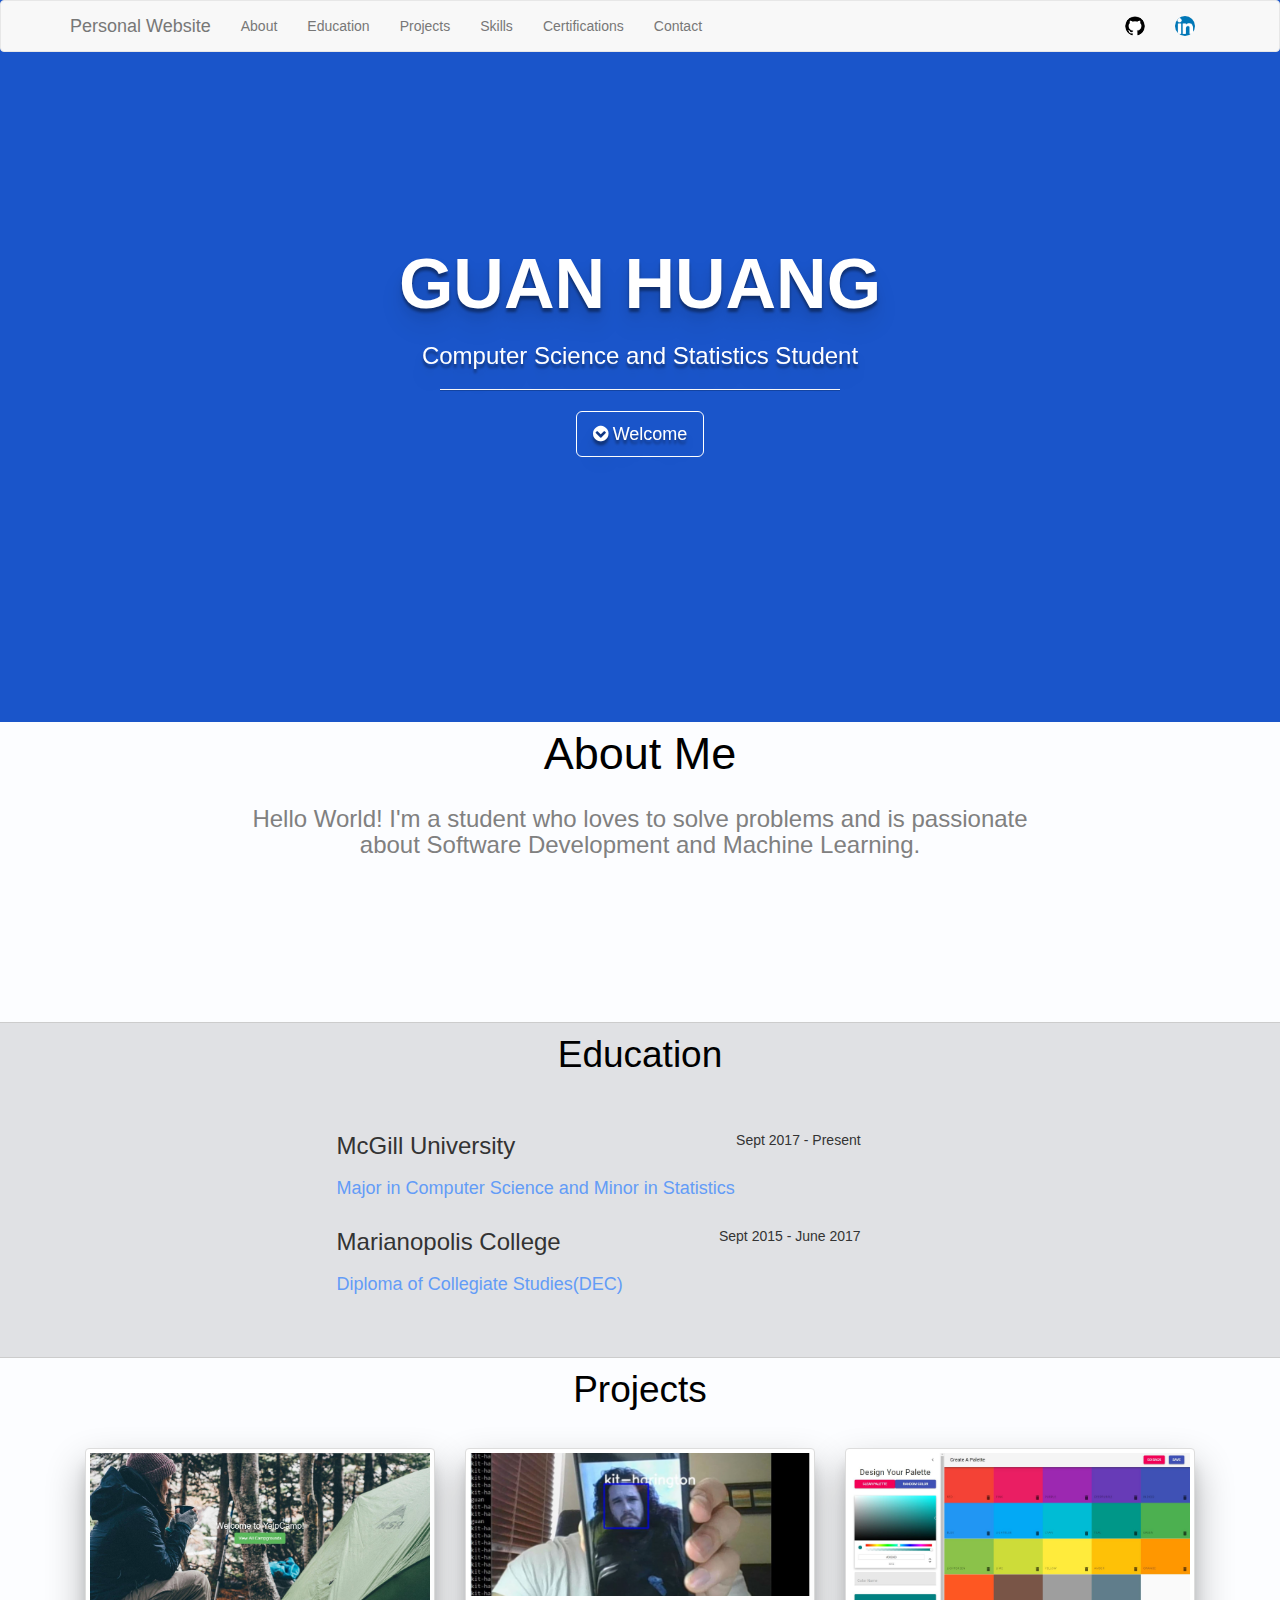
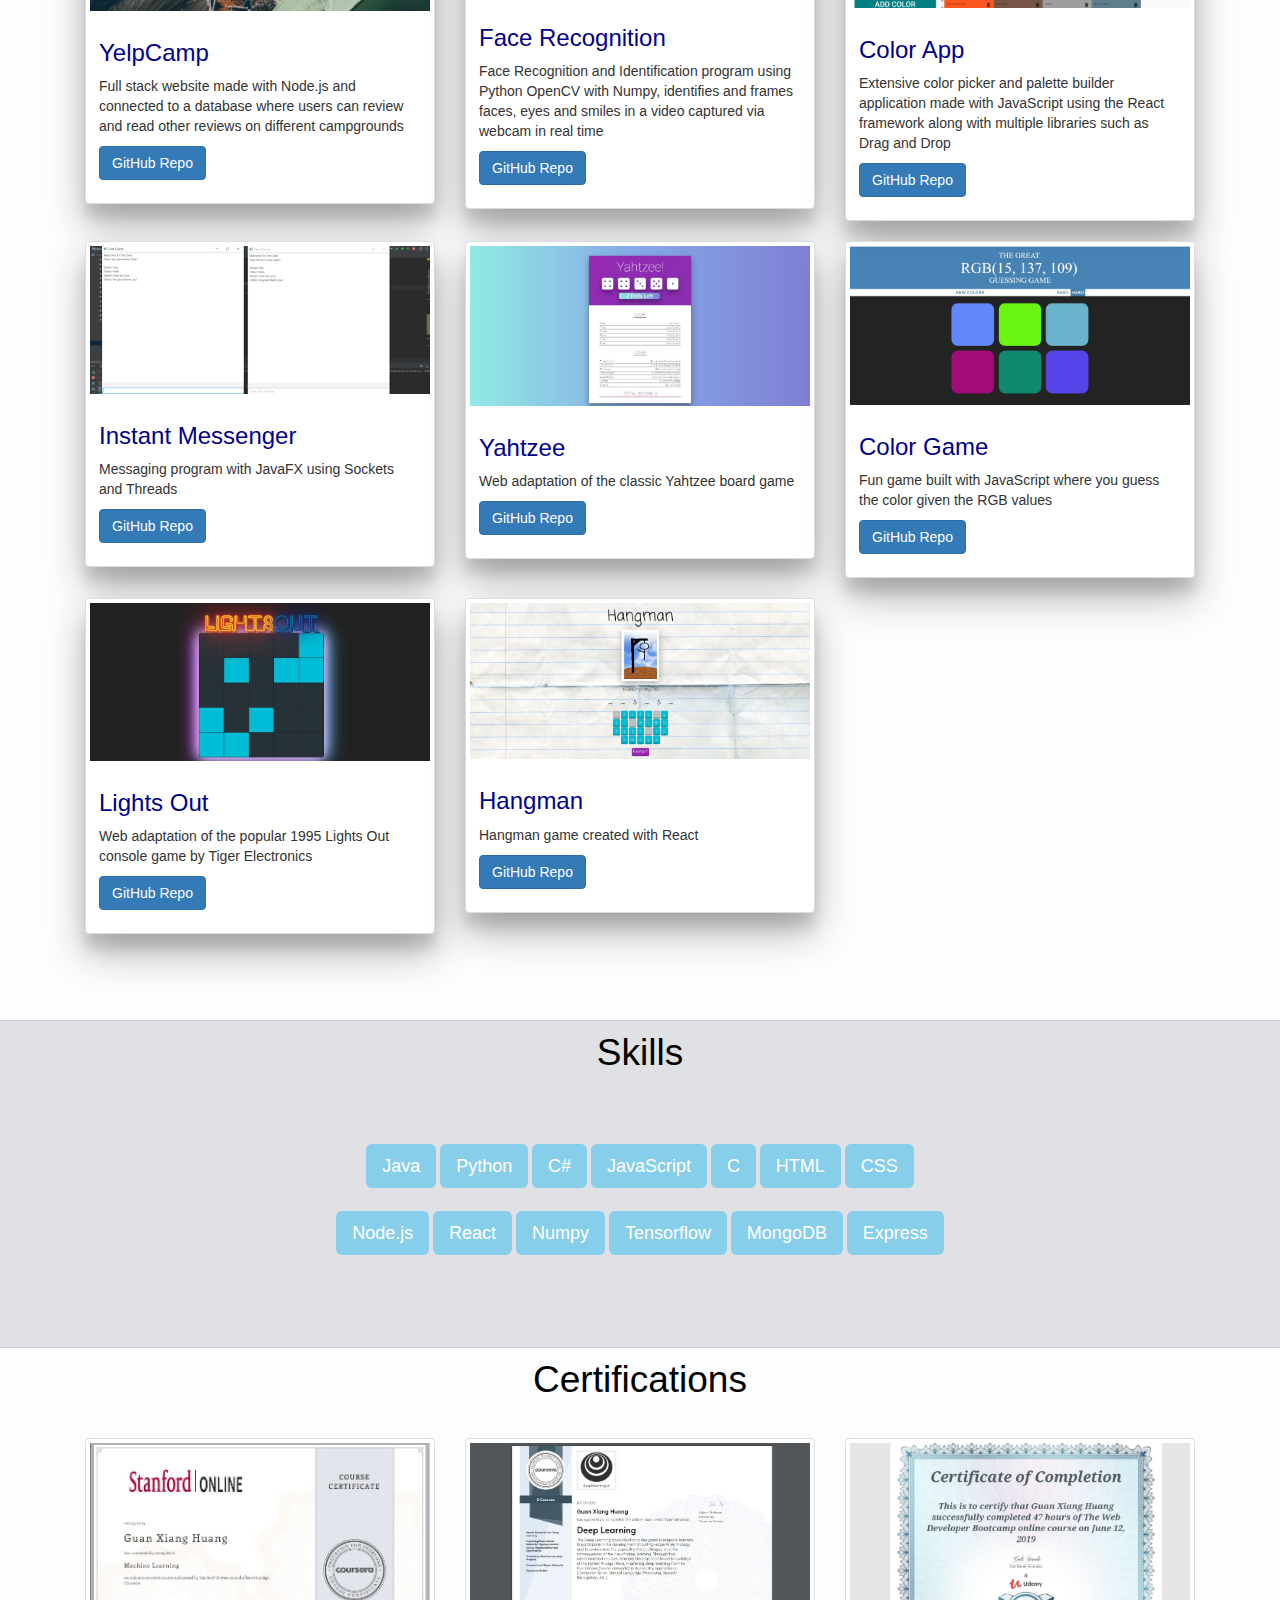
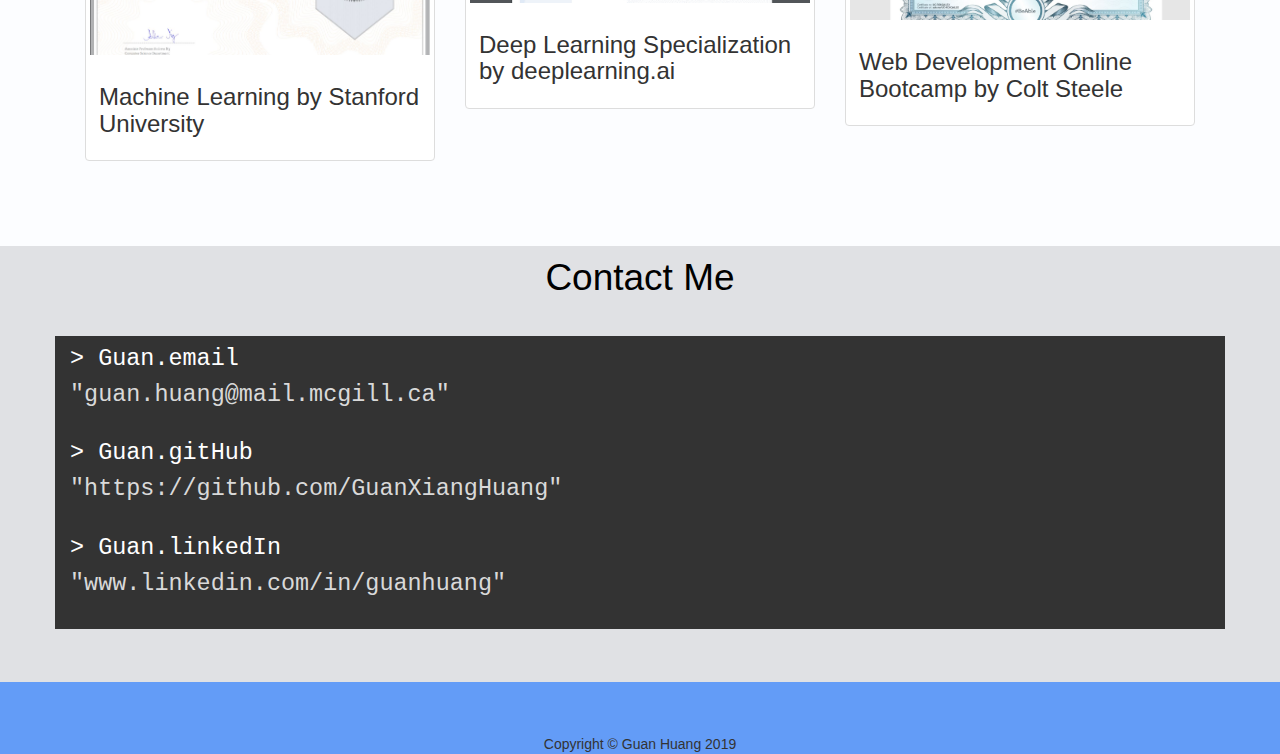
==== commit 24df1358: "add color app project" ====
--- a/index.html
+++ b/index.html
@@ -54,7 +54,7 @@
  				<h1>Guan Huang</h1>
  				<h3>Computer Science and Statistics Student</h3>
  				<hr>
-         <a href="#about" class="btn btn-info btn-lg"><i class="fa fa-chevron-circle-down" aria-hidden="true"></i> Get Started</a>
+         <a href="#about" class="btn btn-info btn-lg"><i class="fa fa-chevron-circle-down" aria-hidden="true"></i> Welcome</a>
        </div>
      </div>
    </div>
@@ -80,7 +80,7 @@
       </div>
       <div class="col-lg-12">
         <div class="description">
-          <h3>Hello World! I'm a student who is passionate about Machine Learning and Deep Learning.</h3>
+          <h3>Hello World! I'm a student who loves to solve problems and is passionate <br/> about Software Development and Machine Learning.</h3>
         </div>
       </div>
    </div>
@@ -94,7 +94,7 @@
          <div class="container education">
            <div class="flexContainer">
               <div class="left"><h3>McGill University</h3></div>
-              <div class="right">Sept 2017 - May 2020</div>
+              <div class="right">Sept 2017 - Present</div>
            </div>
            <h4 class="education-description">Major in Computer Science and Minor in Statistics</h4>
             <div class="flexContainer">
@@ -119,8 +119,8 @@
                  <a href="https://limitless-headland-48410.herokuapp.com" target="_blank"><img class="project-img" src="img/yelpcamp-thumbnail.JPG" alt="YelpCamp thumbnail"></a>
                   <div class="caption">
                     <h3 class="projects-title">YelpCamp</h3>
-                    <p>Description</p>
-                    <p><a href="https://github.com/GuanXiangHuang/YelpCamp" target="_blank" class="btn btn-primary" role="button">GitHub Repo</a> <a href="#" class="btn btn-default" role="button">Button</a></p>
+                    <p>Full stack website made with Node.js and connected to a database where users can review and read other reviews on different campgrounds</p>
+                    <p><a href="https://github.com/GuanXiangHuang/YelpCamp" target="_blank" class="btn btn-primary" role="button">GitHub Repo</a> </p>
                   </div>
                 </div>
               </div>
@@ -129,38 +129,63 @@
                     <img class="project-img" src="img/face-recognition-thumbnail2.JPG" target="_blank" alt="Face Recognition thumbnail">
                     <div class="caption">
                       <h3 class="projects-title">Face Recognition</h3>
-                      <p>Description</p>
-                      <p><a href="https://github.com/GuanXiangHuang/FaceRecognition" target="_blank" class="btn btn-primary" role="button">GitHub Repo</a> <a href="#" class="btn btn-default" role="button">Button</a></p>
-                    </div>
-                  </div>
-                </div>
+                      <p>Face Recognition and Identification program using Python OpenCV with Numpy, identifies and frames faces, eyes and smiles in a video captured via webcam in real time </p>
+                      <p><a href="https://github.com/GuanXiangHuang/FaceRecognition" target="_blank" class="btn btn-primary" role="button">GitHub Repo</a> </p>
+                    </div>
+                  </div>
+                </div>
+
+                <div class="col-sm-6 col-md-4">
+                  <div class="thumbnail projects-thumbnail">
+                    <a href="https://dreamy-leakey-7ba799.netlify.com/" target="_blank"><img class="project-img" src="img/color-app-thumbnail.JPG" alt="Color App thumbnail"></a>
+                    <div class="caption">
+                      <h3 class="projects-title">Color App</h3>
+                      <p>Extensive color picker and palette builder application made with JavaScript using the React framework along with multiple libraries such as Drag and Drop </p>
+                      <p><a href="https://github.com/GuanXiangHuang/Color-App" target="_blank" class="btn btn-primary" role="button">GitHub Repo</a></p>
+                    </div>
+                  </div>
+                </div>
+
+                <div class="col-sm-6 col-md-4">
+                    <div class="thumbnail projects-thumbnail">
+                      <a href="https://github.com/GuanXiangHuang/Instant-Messenger" target="_blank"><img class="project-img" src="img/messenger-thumbnail2.JPG" alt="Messenger thumbnail"></a>
+                      <div class="caption">
+                        <h3 class="projects-title">Instant Messenger</h3>
+                        <p> Messaging program with JavaFX using Sockets and Threads </p>
+                        <p><a href="https://github.com/GuanXiangHuang/Instant-Messenger" target="_blank" class="btn btn-primary" role="button">GitHub Repo</a> </p>
+                      </div>
+                    </div>
+                  </div>
+
+                  <div class="col-sm-6 col-md-4">
+                      <div class="thumbnail projects-thumbnail">
+                        <a href="https://guanxianghuang.github.io/ColorGame/" target="_blank"><img class="project-img" src="img/yahtzee-thumbnail.JPG" alt="Color Game thumbnail"></a>
+                        <div class="caption">
+                          <h3 class="projects-title">Yahtzee</h3>
+                          <p>Web adaptation of the classic Yahtzee board game </p>
+                          <p><a href="https://github.com/GuanXiangHuang/ColorGame" target="_blank" class="btn btn-primary" role="button">GitHub Repo</a> </p>
+                        </div>
+                      </div>
+                    </div>
+
                 <div class="col-sm-6 col-md-4">
                     <div class="thumbnail projects-thumbnail">
                       <a href="https://guanxianghuang.github.io/ColorGame/" target="_blank"><img class="project-img" src="img/color-game-thumbnail.JPG" alt="Color Game thumbnail"></a>
                       <div class="caption">
                         <h3 class="projects-title">Color Game</h3>
-                        <p>Description</p>
-                        <p><a href="https://github.com/GuanXiangHuang/ColorGame" target="_blank" class="btn btn-primary" role="button">GitHub Repo</a> <a href="#" class="btn btn-default" role="button">Button</a></p>
-                      </div>
-                    </div>
-                  </div>
-                  <div class="col-sm-6 col-md-4">
-                      <div class="thumbnail projects-thumbnail">
-                        <a href="https://guanxianghuang.github.io/PatatapClone/" target="_blank"><img class="project-img" src="img/patatap-thumbnail1.JPG" alt="Patatap thumbnail"></a>
-                        <div class="caption">
-                          <h3 class="projects-title">Patatap Clone</h3>
-                          <p>Description</p>
-                          <p><a href="https://github.com/GuanXiangHuang/PatatapClone" target="_blank" class="btn btn-primary" role="button">GitHub Repo</a> <a href="#" class="btn btn-default" role="button">Button</a></p>
-                        </div>
-                      </div>
-                    </div>
+                        <p>Fun game built with JavaScript where you guess the color given the RGB values  </p>
+                        <p><a href="https://github.com/GuanXiangHuang/ColorGame" target="_blank" class="btn btn-primary" role="button">GitHub Repo</a> </p>
+                      </div>
+                    </div>
+                  </div>
+
                     <div class="col-sm-6 col-md-4">
                         <div class="thumbnail projects-thumbnail">
                           <a href="https://upbeat-darwin-0ed87e.netlify.com/" target="_blank"><img class="project-img" src="img/lights-out-thumbnail.JPG" alt="Lights Out thumbnail"></a>
                           <div class="caption">
                             <h3 class="projects-title">Lights Out</h3>
-                            <p>Description</p>
-                            <p><a href="https://github.com/GuanXiangHuang/Lights-Out" target="_blank" class="btn btn-primary" role="button">GitHub Repo</a> <a href="#" class="btn btn-default" role="button">Button</a></p>
+                            <p>Web adaptation of the popular 1995 Lights Out console game by Tiger Electronics</p>
+                            <p><a href="https://github.com/GuanXiangHuang/Lights-Out" target="_blank" class="btn btn-primary" role="button">GitHub Repo</a> </p>
                           </div>
                         </div>
                       </div>
@@ -169,8 +194,8 @@
                           <a href="https://nifty-goldberg-4a4ae4.netlify.com/" target="_blank"><img class="project-img" src="img/hangman-thumbnail.JPG" alt="Hangman thumbnail"></a>
                           <div class="caption">
                             <h3 class="projects-title">Hangman</h3>
-                            <p>Description</p>
-                            <p><a href="https://github.com/GuanXiangHuang/Hangman" target="_blank" class="btn btn-primary" role="button">GitHub Repo</a> <a href="#" class="btn btn-default" role="button">Button</a></p>
+                            <p>Hangman game created with React</p>
+                            <p><a href="https://github.com/GuanXiangHuang/Hangman" target="_blank" class="btn btn-primary" role="button">GitHub Repo</a> </p>
                           </div>
                         </div>
                       </div>
@@ -218,7 +243,7 @@
           <div class="container">
             <div class="col-sm-6 col-md-4">
               <div class="thumbnail">
-               <a href="https://limitless-headland-48410.herokuapp.com" target="_blank"><img class="certification-img" src="img/certificate-thumbnail.JPG" alt="YelpCamp thumbnail"></a>
+               <a href="https://www.coursera.org/account/accomplishments/certificate/Y9EJAVECE6C6" target="_blank"><img class="certification-img" src="img/certificate-thumbnail.JPG" alt="YelpCamp thumbnail"></a>
                 <div class="caption">
                   <h3>Machine Learning by Stanford University</h3>
                   <p></p>
@@ -229,7 +254,7 @@
 
             <div class="col-sm-6 col-md-4">
               <div class="thumbnail">
-               <a href="https://limitless-headland-48410.herokuapp.com" target="_blank"><img class="certification-img" src="img/certificate2-thumbnail.JPG" alt="YelpCamp thumbnail"></a>
+               <a href="https://www.coursera.org/account/accomplishments/specialization/certificate/2B9TG6ZMU3E3" target="_blank"><img class="certification-img" src="img/certificate2-thumbnail.JPG" alt="YelpCamp thumbnail"></a>
                 <div class="caption">
                   <h3>Deep Learning Specialization by deeplearning.ai</h3>
                   <p></p>
@@ -240,7 +265,7 @@
 
           <div class="col-sm-6 col-md-4">
             <div class="thumbnail">
-             <a href="https://limitless-headland-48410.herokuapp.com" target="_blank"><img class="certification-img" src="img/certificate3-thumbnail.JPG" alt="YelpCamp thumbnail"></a>
+             <a href="https://www.udemy.com/certificate/UC-RD6QALEX/" target="_blank"><img class="certification-img" src="img/certificate3-thumbnail.JPG" alt="YelpCamp thumbnail"></a>
               <div class="caption">
                 <h3>Web Development Online Bootcamp by Colt Steele</h3>
                 <p></p>
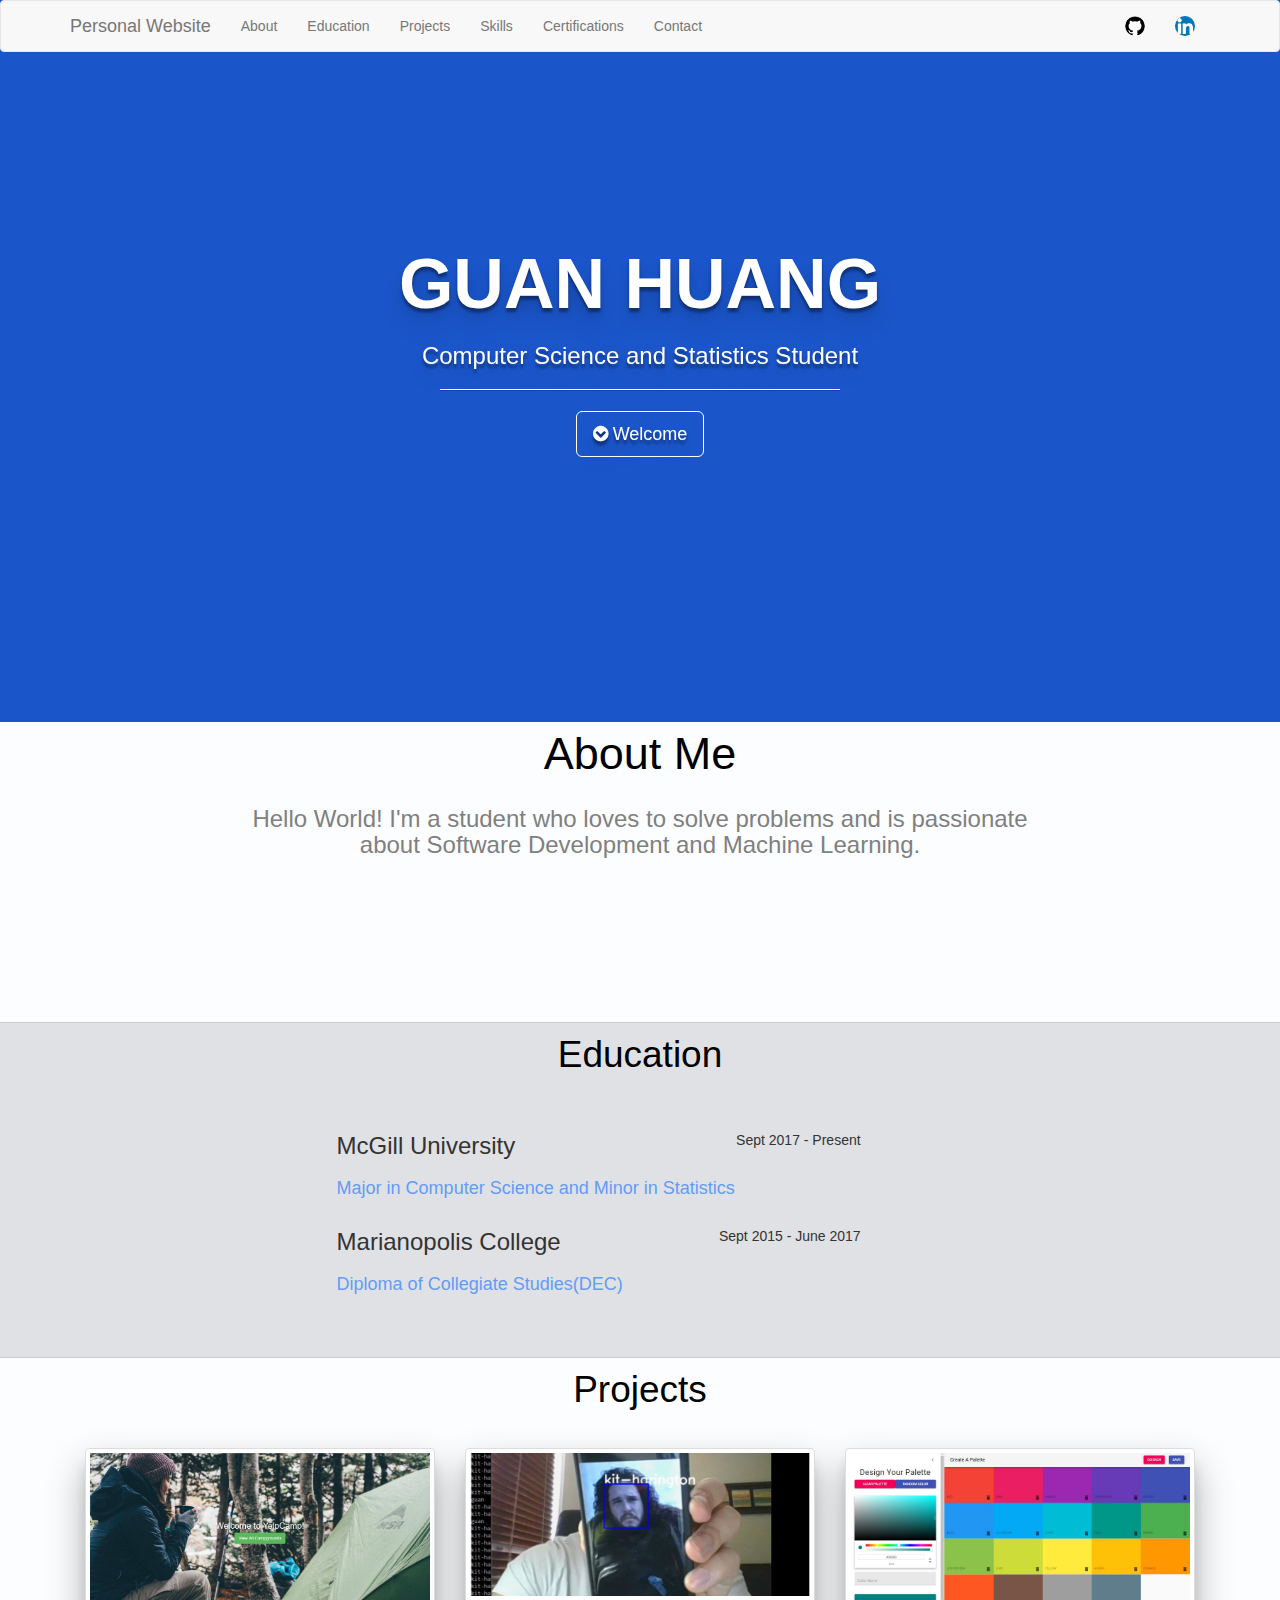
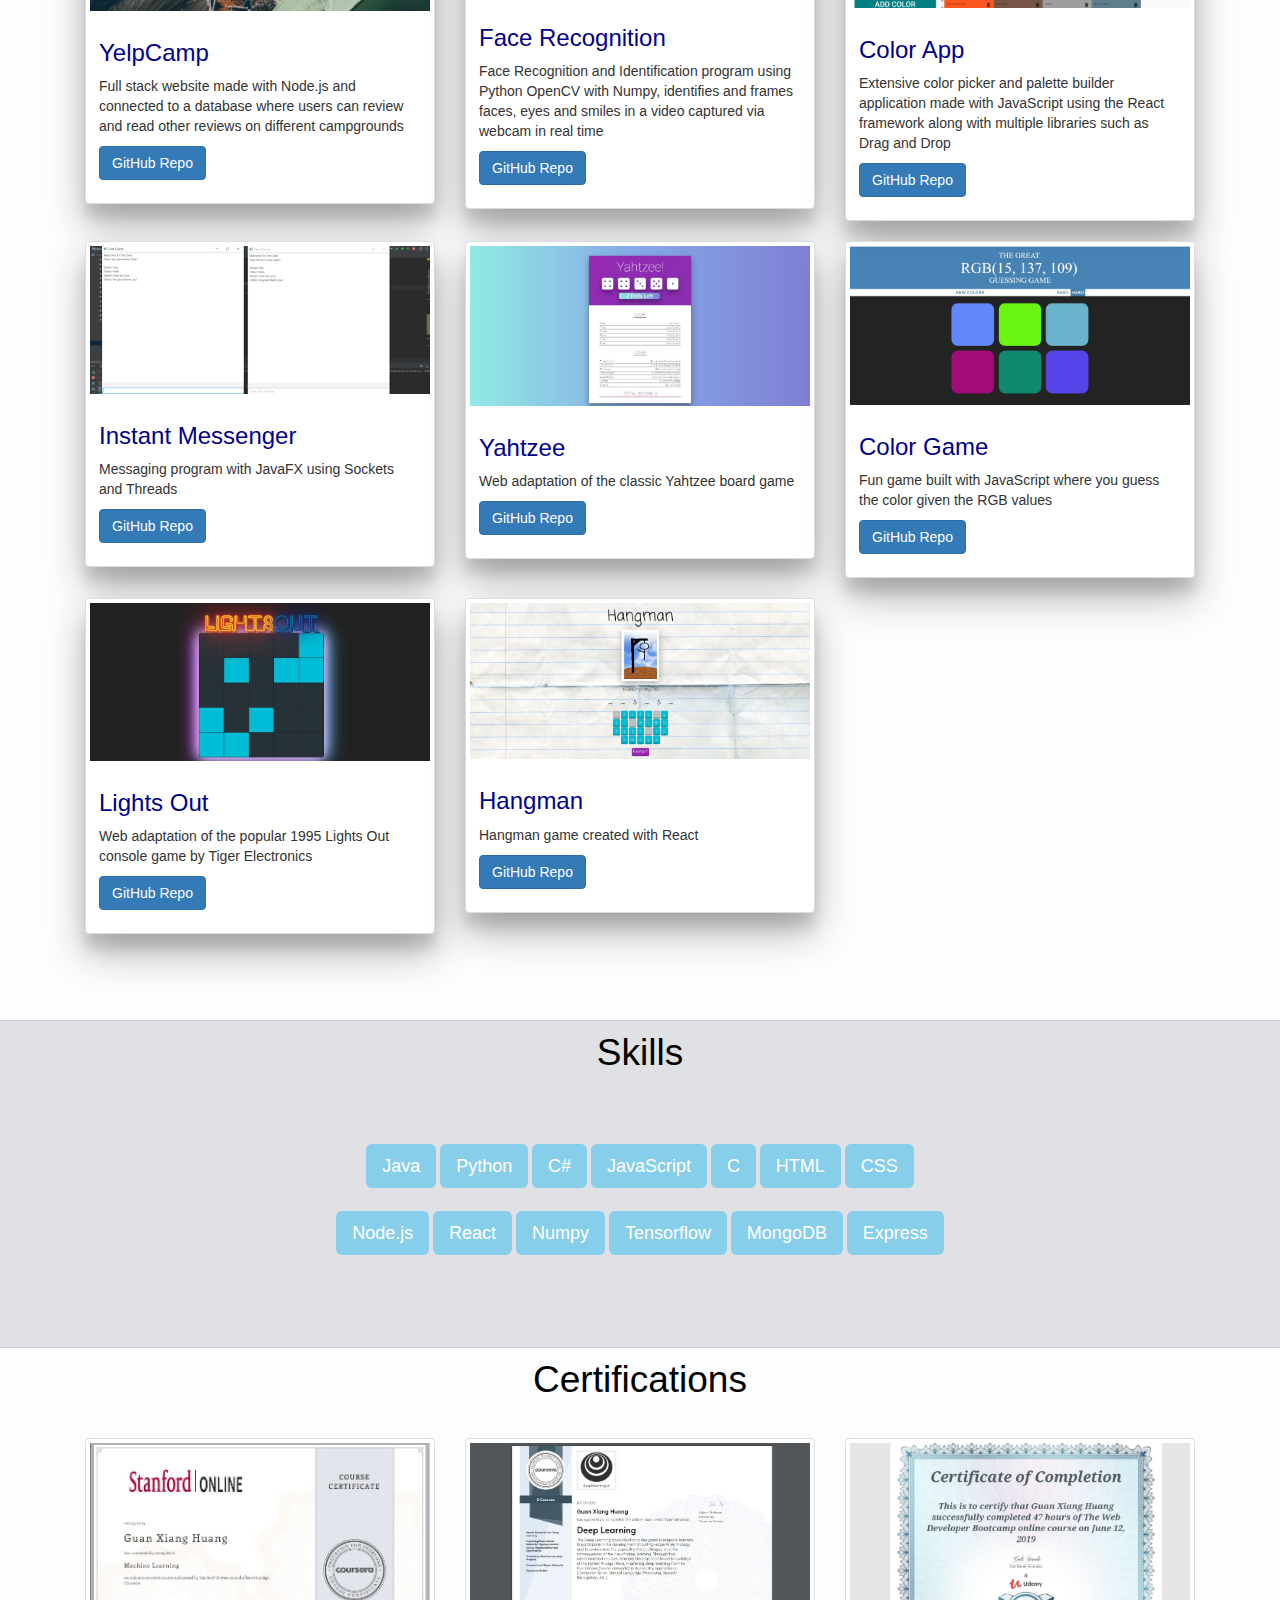
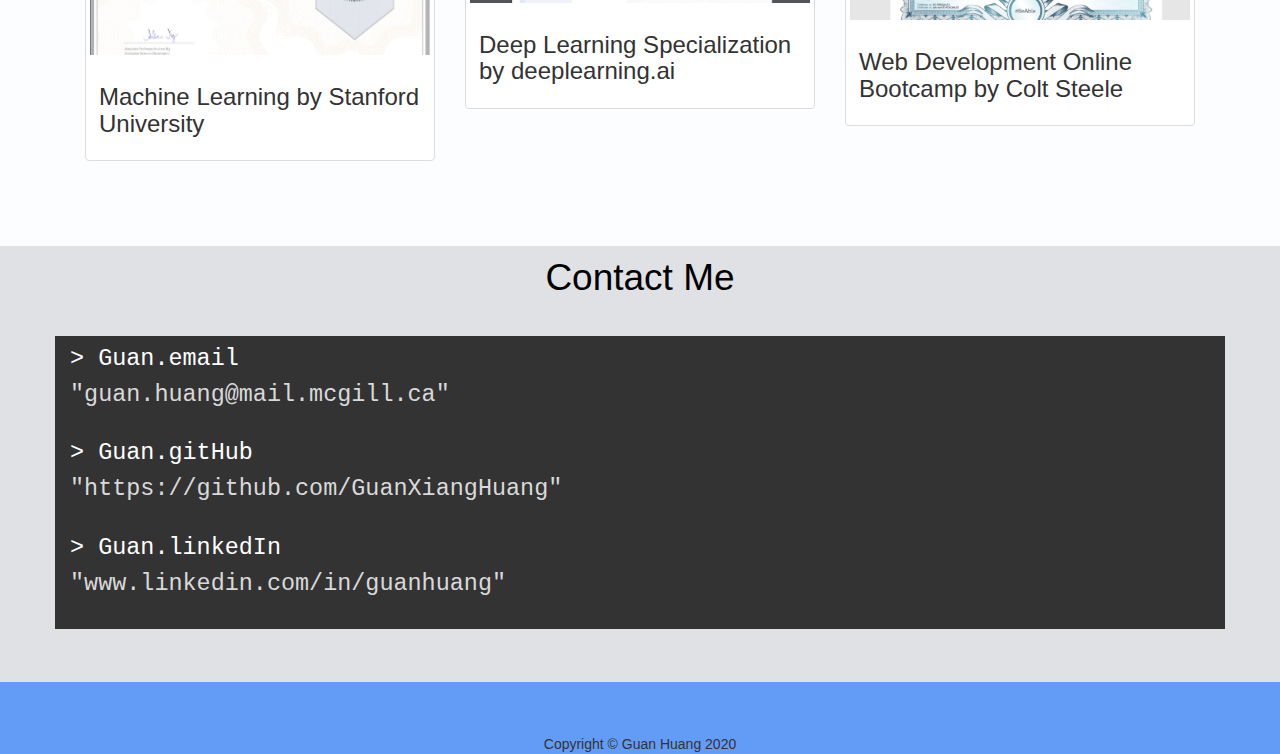
==== commit e3c7e9e6: "Updated year" ====
--- a/index.html
+++ b/index.html
@@ -302,7 +302,7 @@
       <div class="row">
         <div id="footer" class="col-lg-12">
            <div class="content">
-             Copyright © Guan Huang 2019
+             Copyright © Guan Huang 2020
            </div>
         </div>
       </div>
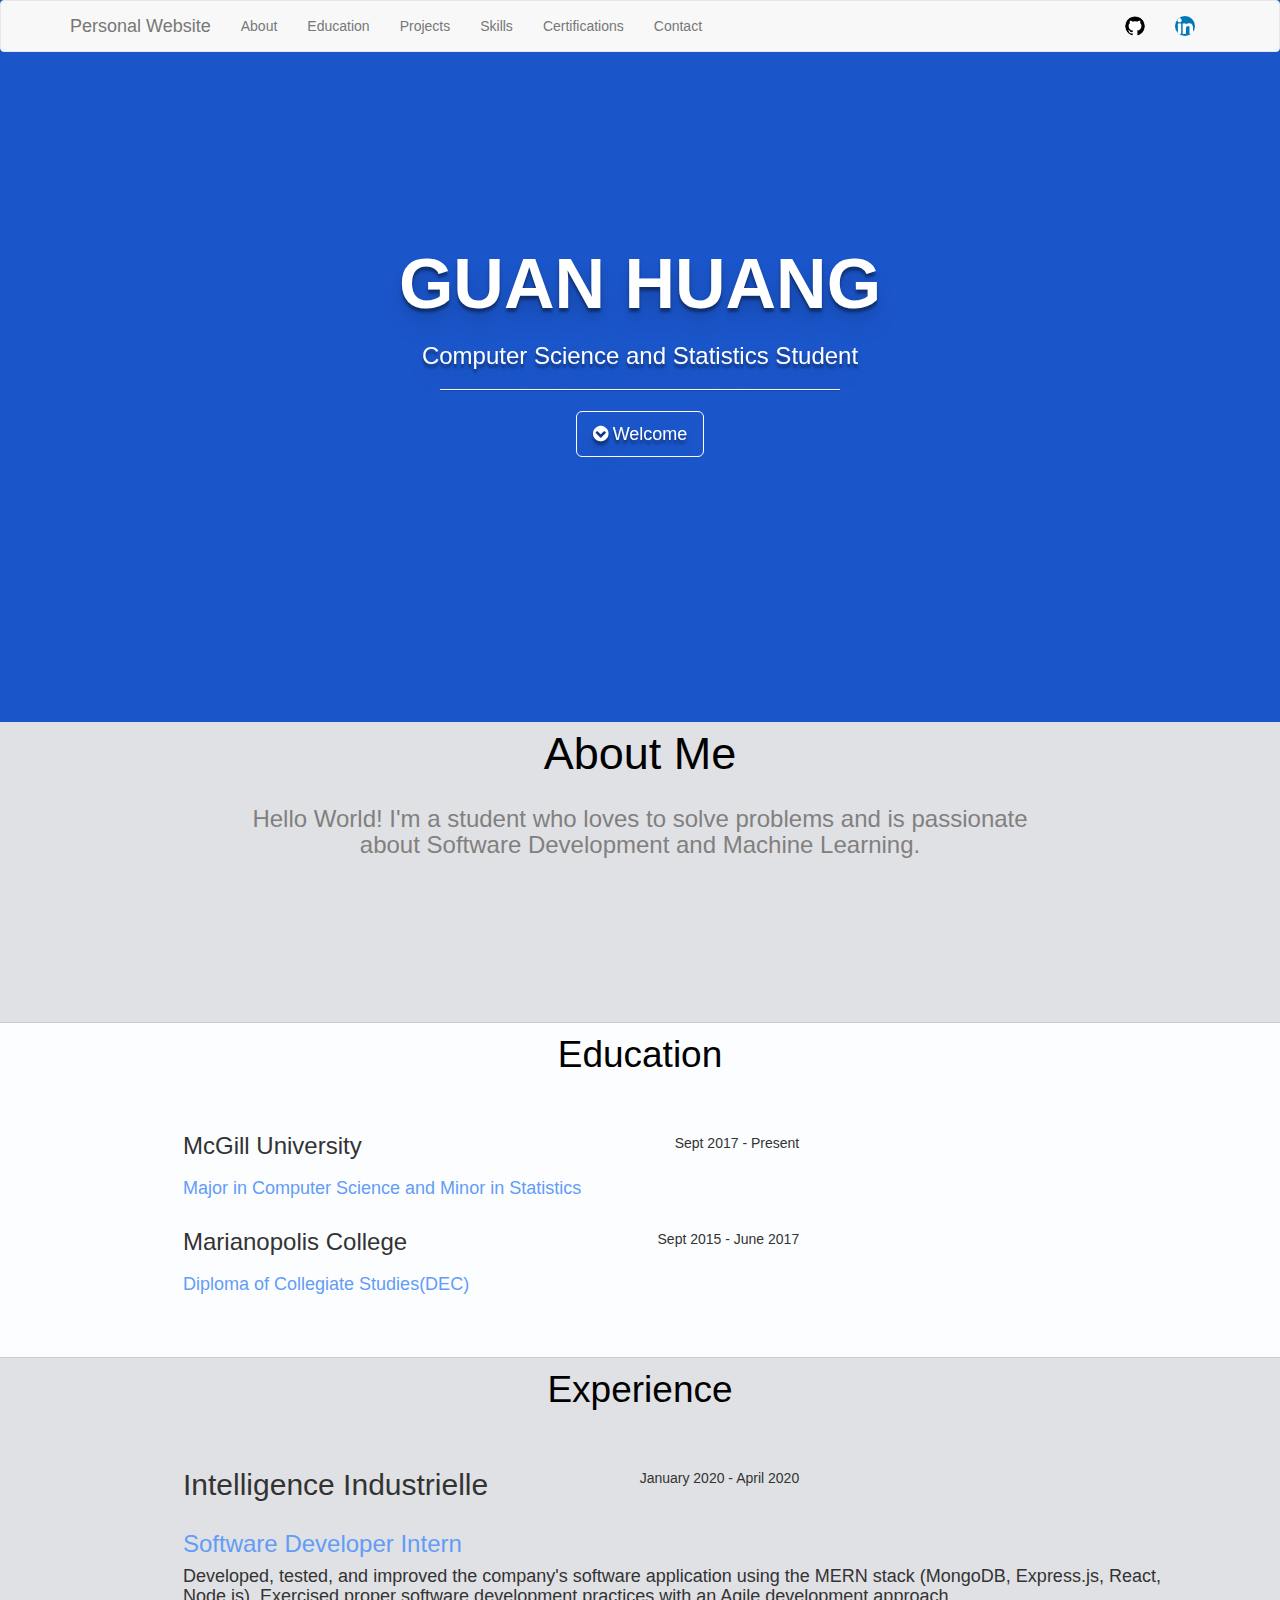
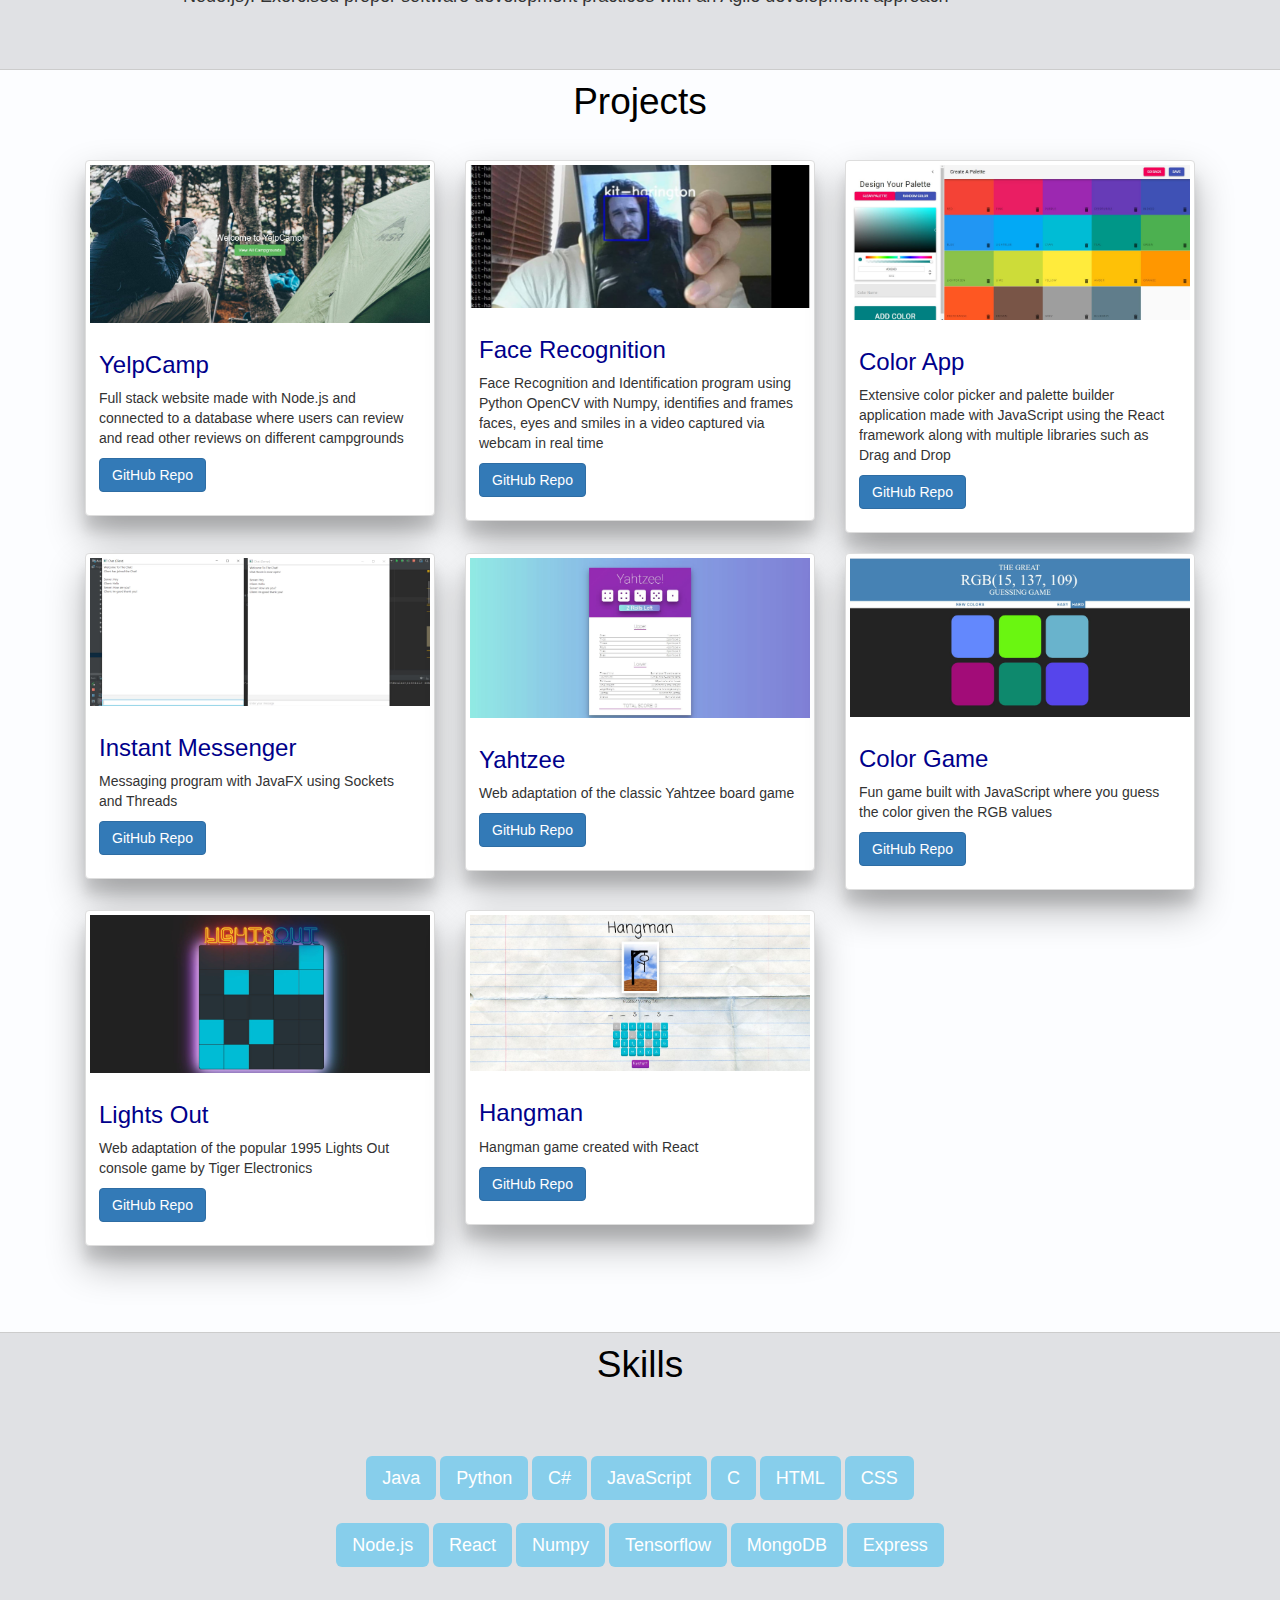
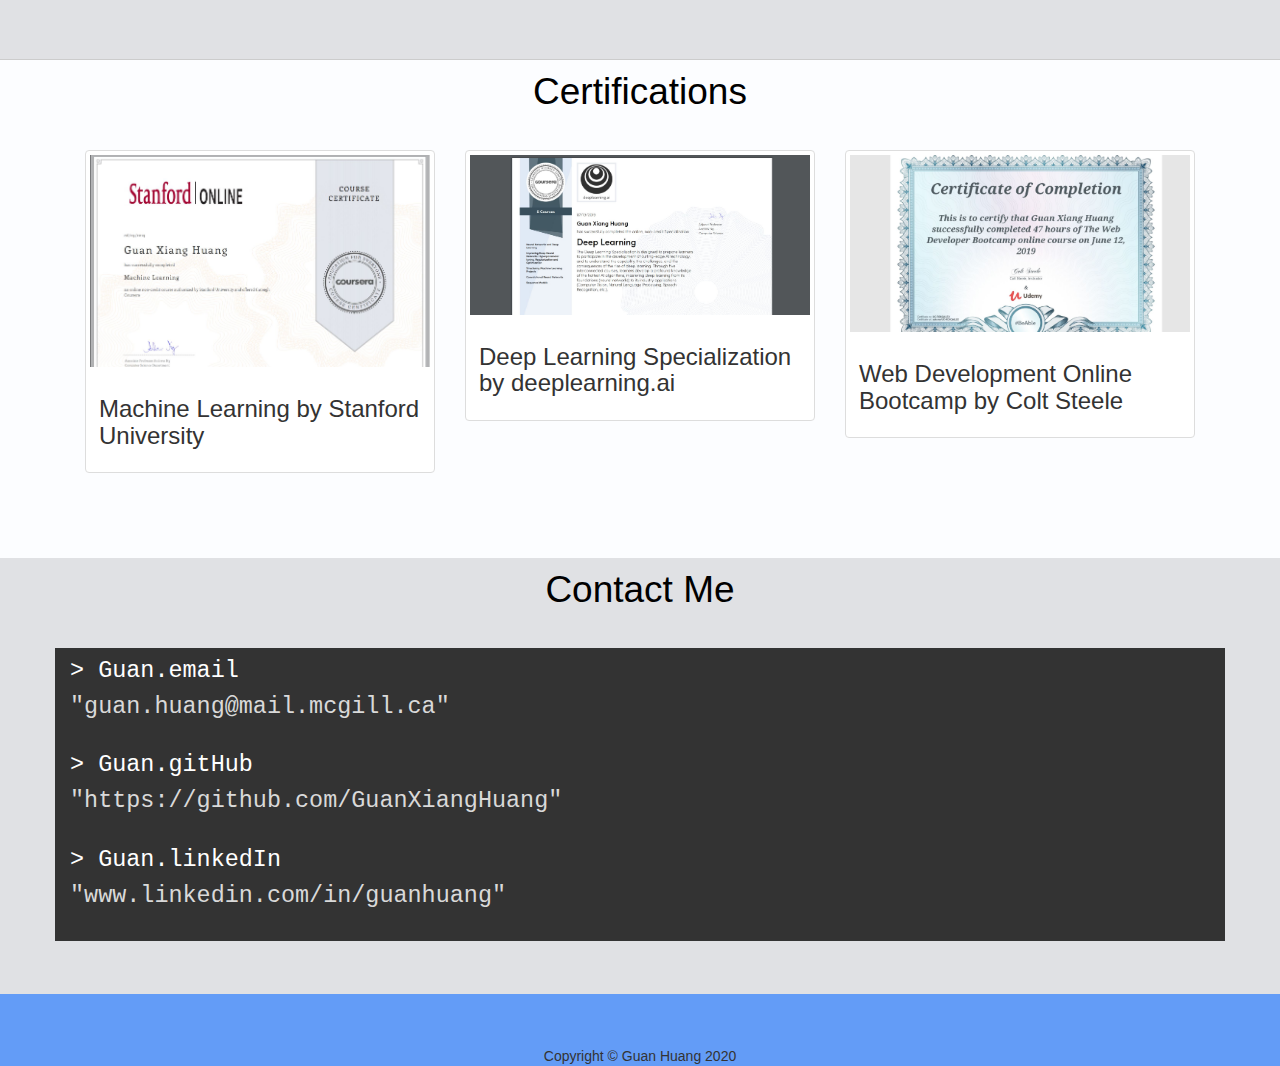
==== commit 5f762823: "added experience section" ====
--- a/index.html
+++ b/index.html
@@ -86,6 +86,7 @@
    </div>
  </div>
 
+<!-- Education section -->
   <div class="row">
     <div id="third" class="col-lg-12">
        <div class="content">
@@ -102,6 +103,27 @@
                 <div class="right">Sept 2015 - June 2017</div>
             </div>
             <h4 class="education-description">Diploma of Collegiate Studies(DEC)</h4>
+         </div>
+       </div>
+    </div>
+  </div>
+
+  <!-- Experience section -->
+  <div class="row">
+    <div id="fourth" class="col-lg-12">
+       <div class="content">
+         <h2 class="title underline" id="experience">Experience</h2>
+         
+         <div class="container experience">
+           <div class="flexContainer">
+              <div class="left"><h2>Intelligence Industrielle</h2></div>
+              <div class="right">January 2020 - April 2020</div>
+           </div>
+           <h3 class="experience-description">Software Developer Intern</h3>
+           <h4>
+            Developed, tested, and improved the company's software application using the MERN stack (MongoDB, Express.js, React, Node.js).
+            Exercised proper software development practices with an Agile development approach
+           </h4>
          </div>
        </div>
     </div>
--- a/app.css
+++ b/app.css
@@ -62,7 +62,7 @@
 
 
 #second{
-    background: #FCFDFF;
+    background: #E0E1E4;
     height: 300px;
     color: black;
     z-index: 1;
@@ -70,10 +70,17 @@
 }
 
 #third{
-    background: #E0E1E4;
+    background: #FCFDFF;
     /* height: 400px; */
     border-top: 1px solid #cccccc;
     padding-bottom: 4%;
+}
+
+#fourth{
+  background: #E0E1E4;
+  /* height: 400px; */
+  border-top: 1px solid #cccccc;
+  padding-bottom: 4%;
 }
 
 #projects{
@@ -170,10 +177,18 @@
 
 .education{
     /* padding-top: 4%; */
-     padding-left: 22%; 
+     padding-left: 10%; 
+}
+
+.experience{
+  padding-left: 10%;
 }
 
 .education-description{
+  color: rgb(99, 156, 247, 1);
+}
+
+.experience-description{
   color: rgb(99, 156, 247, 1);
 }
 
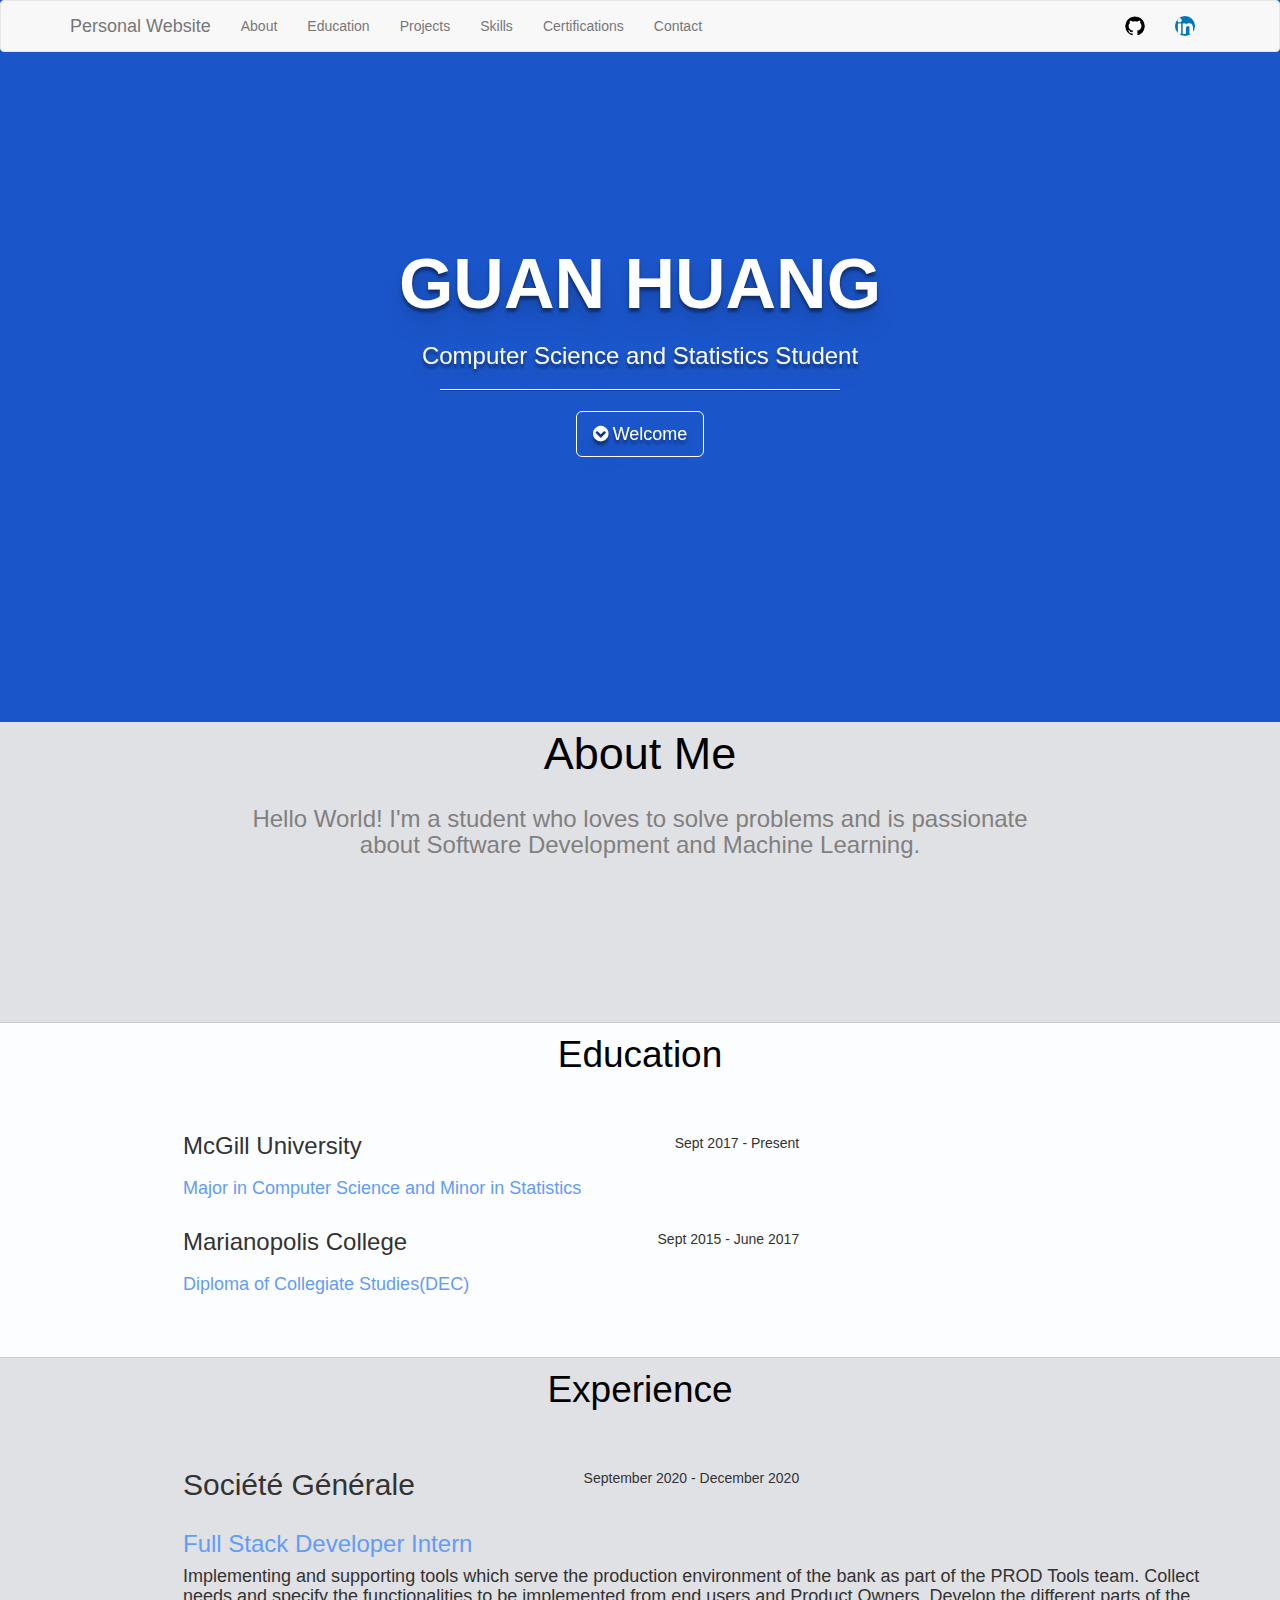
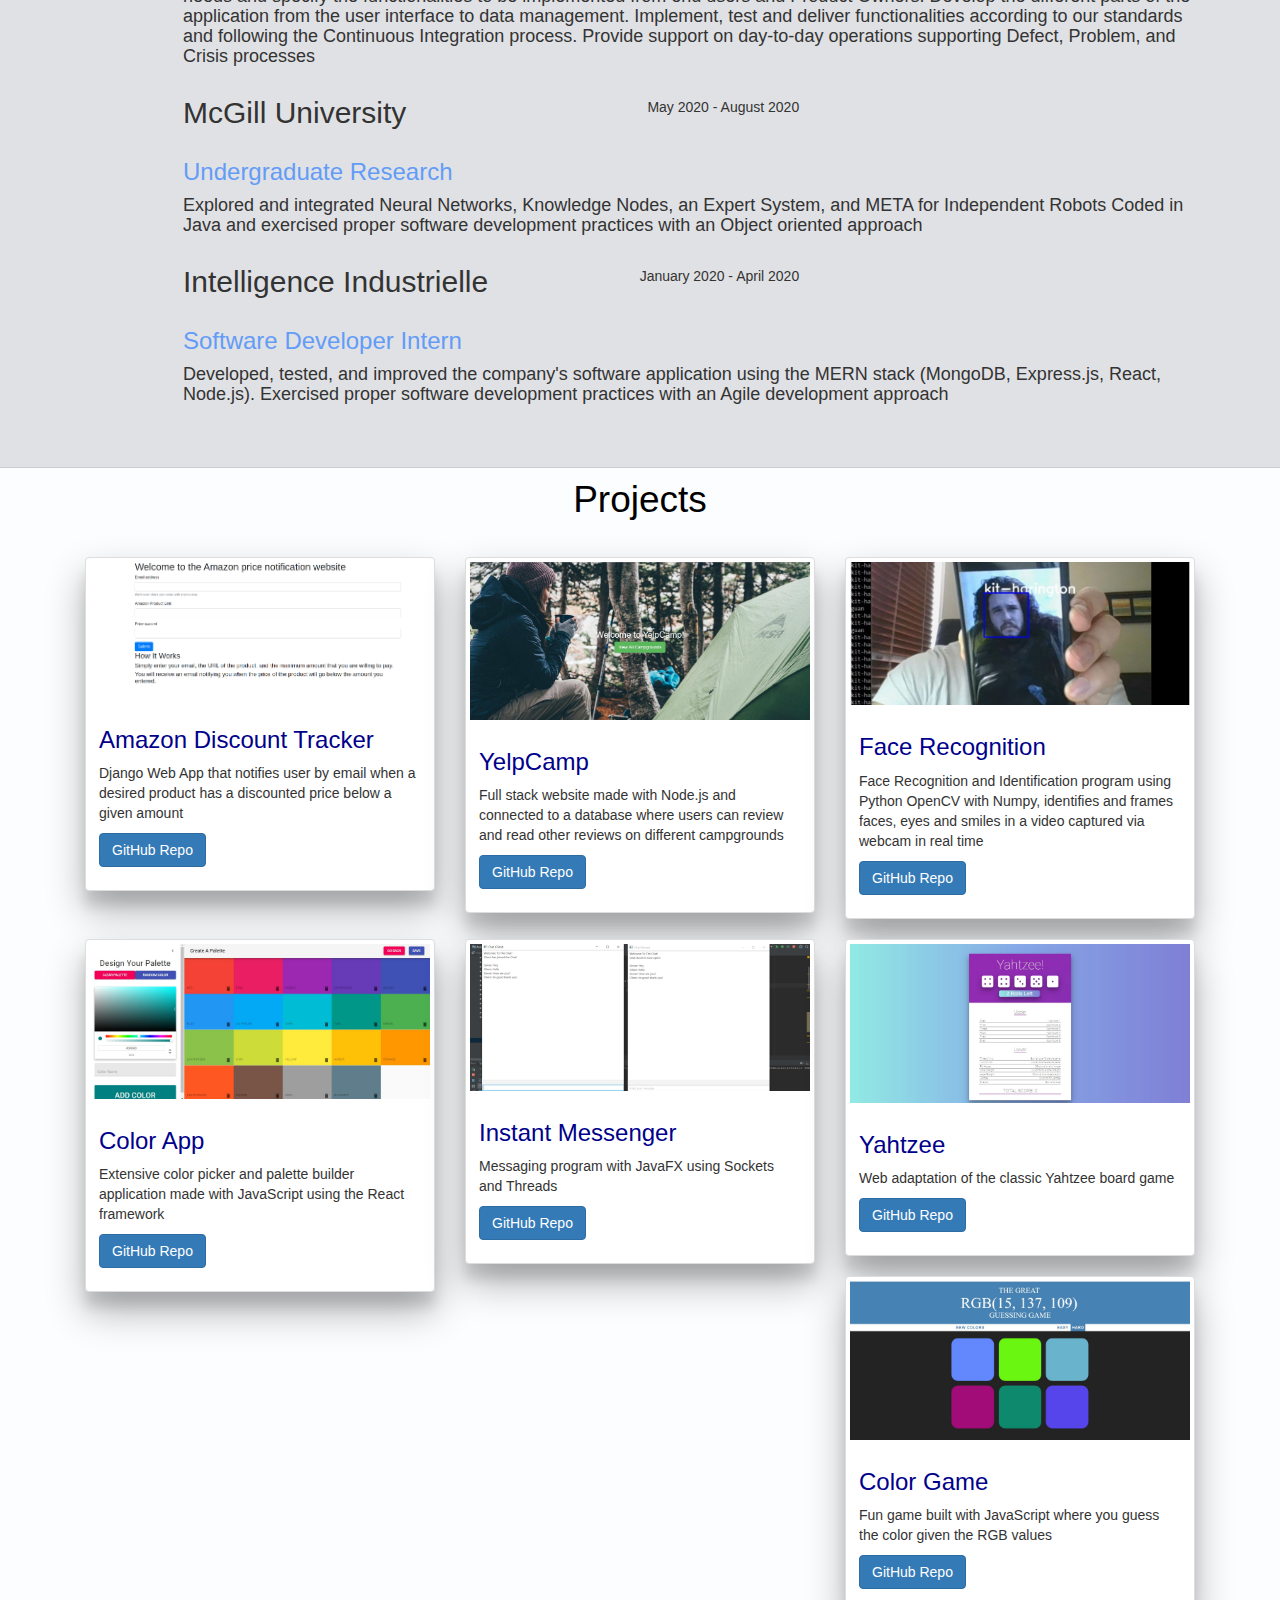
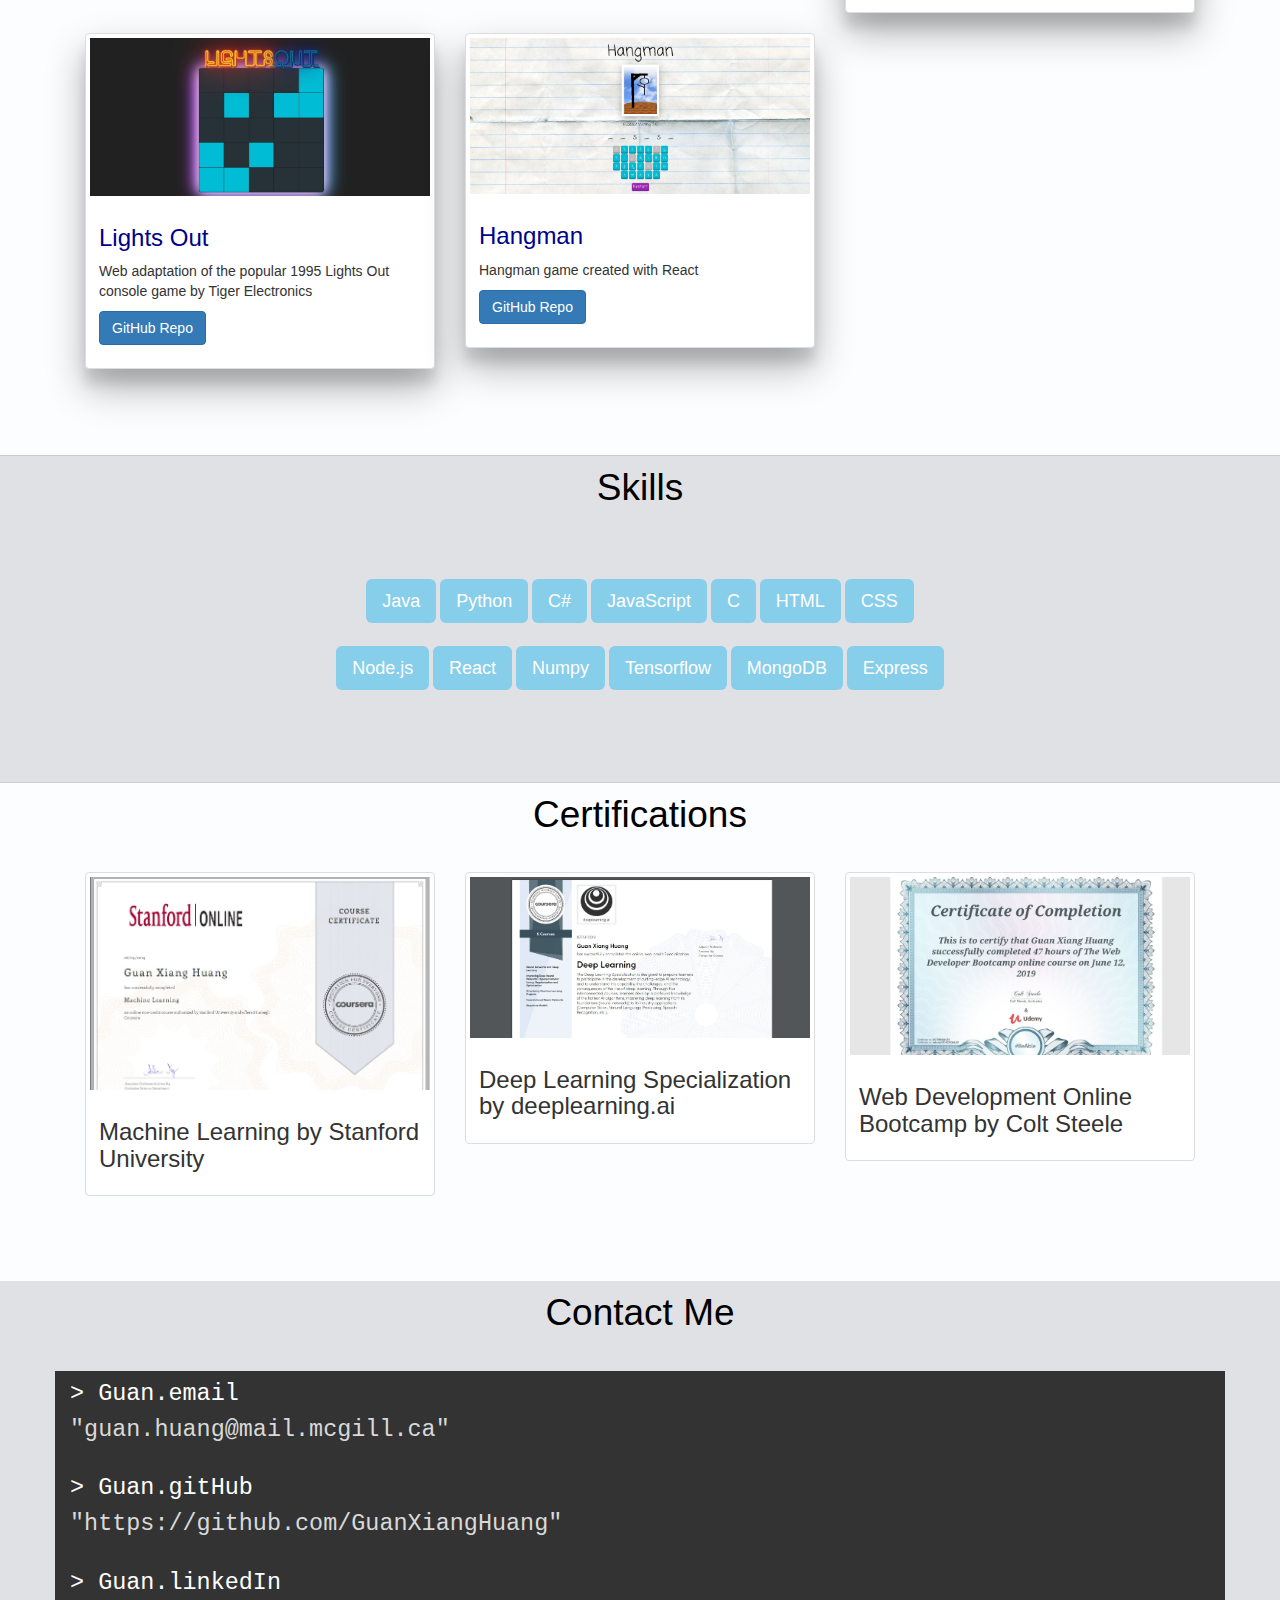
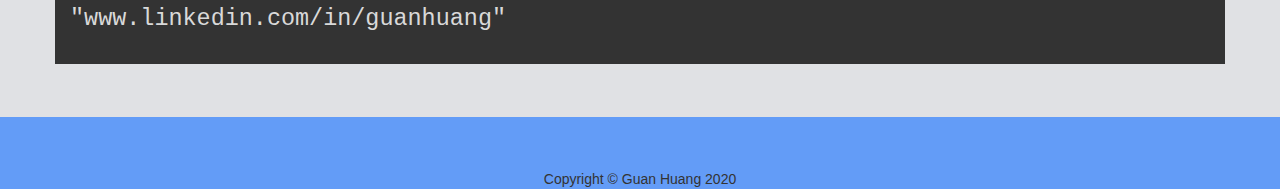
==== commit ee412760: "updated experience" ====
--- a/index.html
+++ b/index.html
@@ -113,6 +113,33 @@
     <div id="fourth" class="col-lg-12">
        <div class="content">
          <h2 class="title underline" id="experience">Experience</h2>
+
+         <div class="container experience">
+          <div class="flexContainer">
+             <div class="left"><h2>Société Générale</h2></div>
+             <div class="right">September 2020 - December 2020</div>
+          </div>
+          <h3 class="experience-description">Full Stack Developer Intern</h3>
+          <h4>
+            Implementing and supporting tools which serve the production environment of the bank as part of the PROD Tools team.
+            Collect needs and specify the functionalities to be implemented from end users and Product Owners.
+            Develop the different parts of the application from the user interface to data management.
+            Implement, test and deliver functionalities according to our standards and following the Continuous Integration process.
+            Provide support on day-to-day operations supporting Defect, Problem, and Crisis processes 
+          </h4>
+        </div>
+
+        <div class="container experience">
+          <div class="flexContainer">
+             <div class="left"><h2>McGill University</h2></div>
+             <div class="right">May 2020 - August 2020</div>
+          </div>
+          <h3 class="experience-description">Undergraduate Research</h3>
+          <h4>
+            Explored and integrated Neural Networks, Knowledge Nodes, an Expert System, and META for Independent Robots
+            Coded in Java and exercised proper software development practices with an Object oriented approach
+          </h4>
+        </div>
          
          <div class="container experience">
            <div class="flexContainer">
@@ -136,6 +163,16 @@
          <h2 class="title underline">Projects</h2>
        
          <div class="container">
+          <div class="col-sm-6 col-md-4">
+            <div class="thumbnail projects-thumbnail">
+             <a href="https://amazondiscounttracker.herokuapp.com/" target="_blank"><img class="project-img" src="img/amazon2-thumbnail.png" alt="Amazon Tracker thumbnail"></a>
+              <div class="caption">
+                <h3 class="projects-title">Amazon Discount Tracker</h3>
+                <p>Django Web App that notifies user by email when a desired product has a discounted price below a given amount</p>
+                <p><a href="https://github.com/GuanXiangHuang/Amazon-Discount-Tracker" target="_blank" class="btn btn-primary" role="button">GitHub Repo</a> </p>
+              </div>
+            </div>
+          </div>
             <div class="col-sm-6 col-md-4">
                 <div class="thumbnail projects-thumbnail">
                  <a href="https://limitless-headland-48410.herokuapp.com" target="_blank"><img class="project-img" src="img/yelpcamp-thumbnail.JPG" alt="YelpCamp thumbnail"></a>
@@ -162,7 +199,7 @@
                     <a href="https://dreamy-leakey-7ba799.netlify.com/" target="_blank"><img class="project-img" src="img/color-app-thumbnail.JPG" alt="Color App thumbnail"></a>
                     <div class="caption">
                       <h3 class="projects-title">Color App</h3>
-                      <p>Extensive color picker and palette builder application made with JavaScript using the React framework along with multiple libraries such as Drag and Drop </p>
+                      <p>Extensive color picker and palette builder application made with JavaScript using the React framework</p>
                       <p><a href="https://github.com/GuanXiangHuang/Color-App" target="_blank" class="btn btn-primary" role="button">GitHub Repo</a></p>
                     </div>
                   </div>
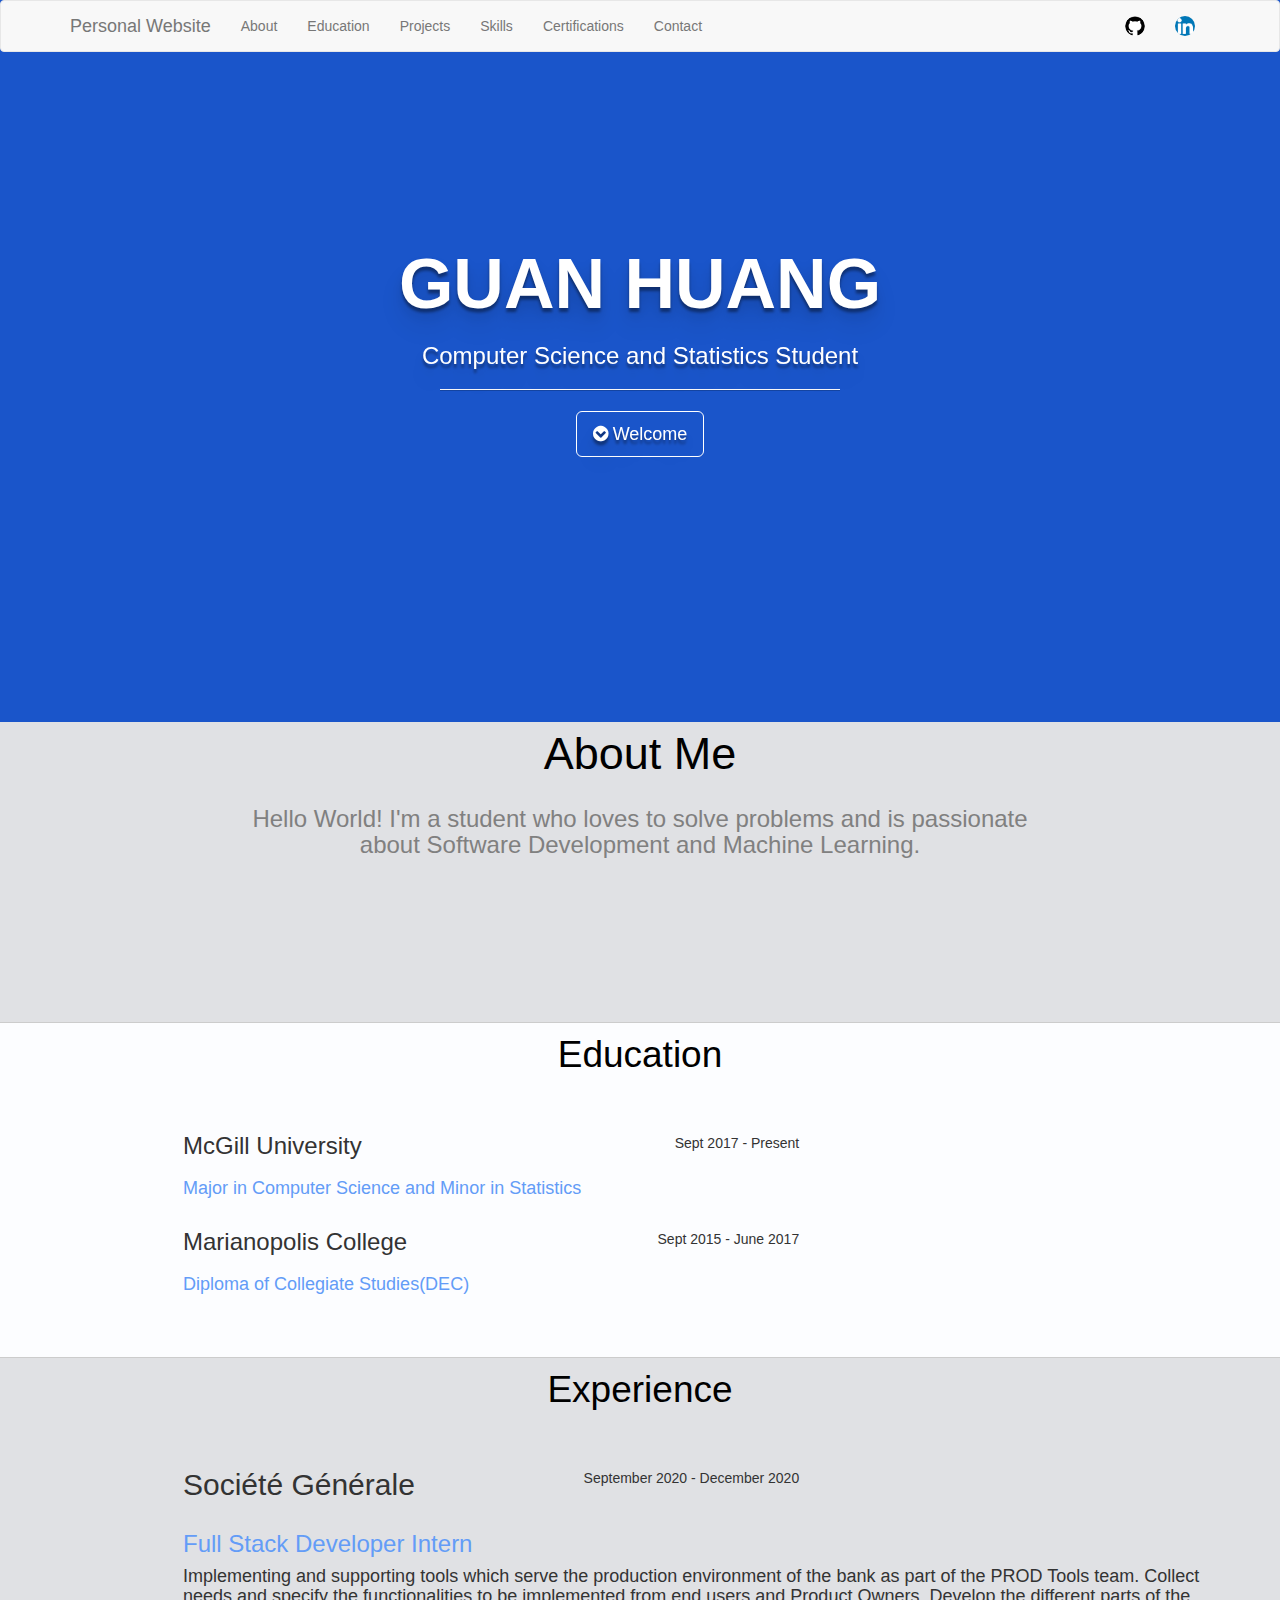
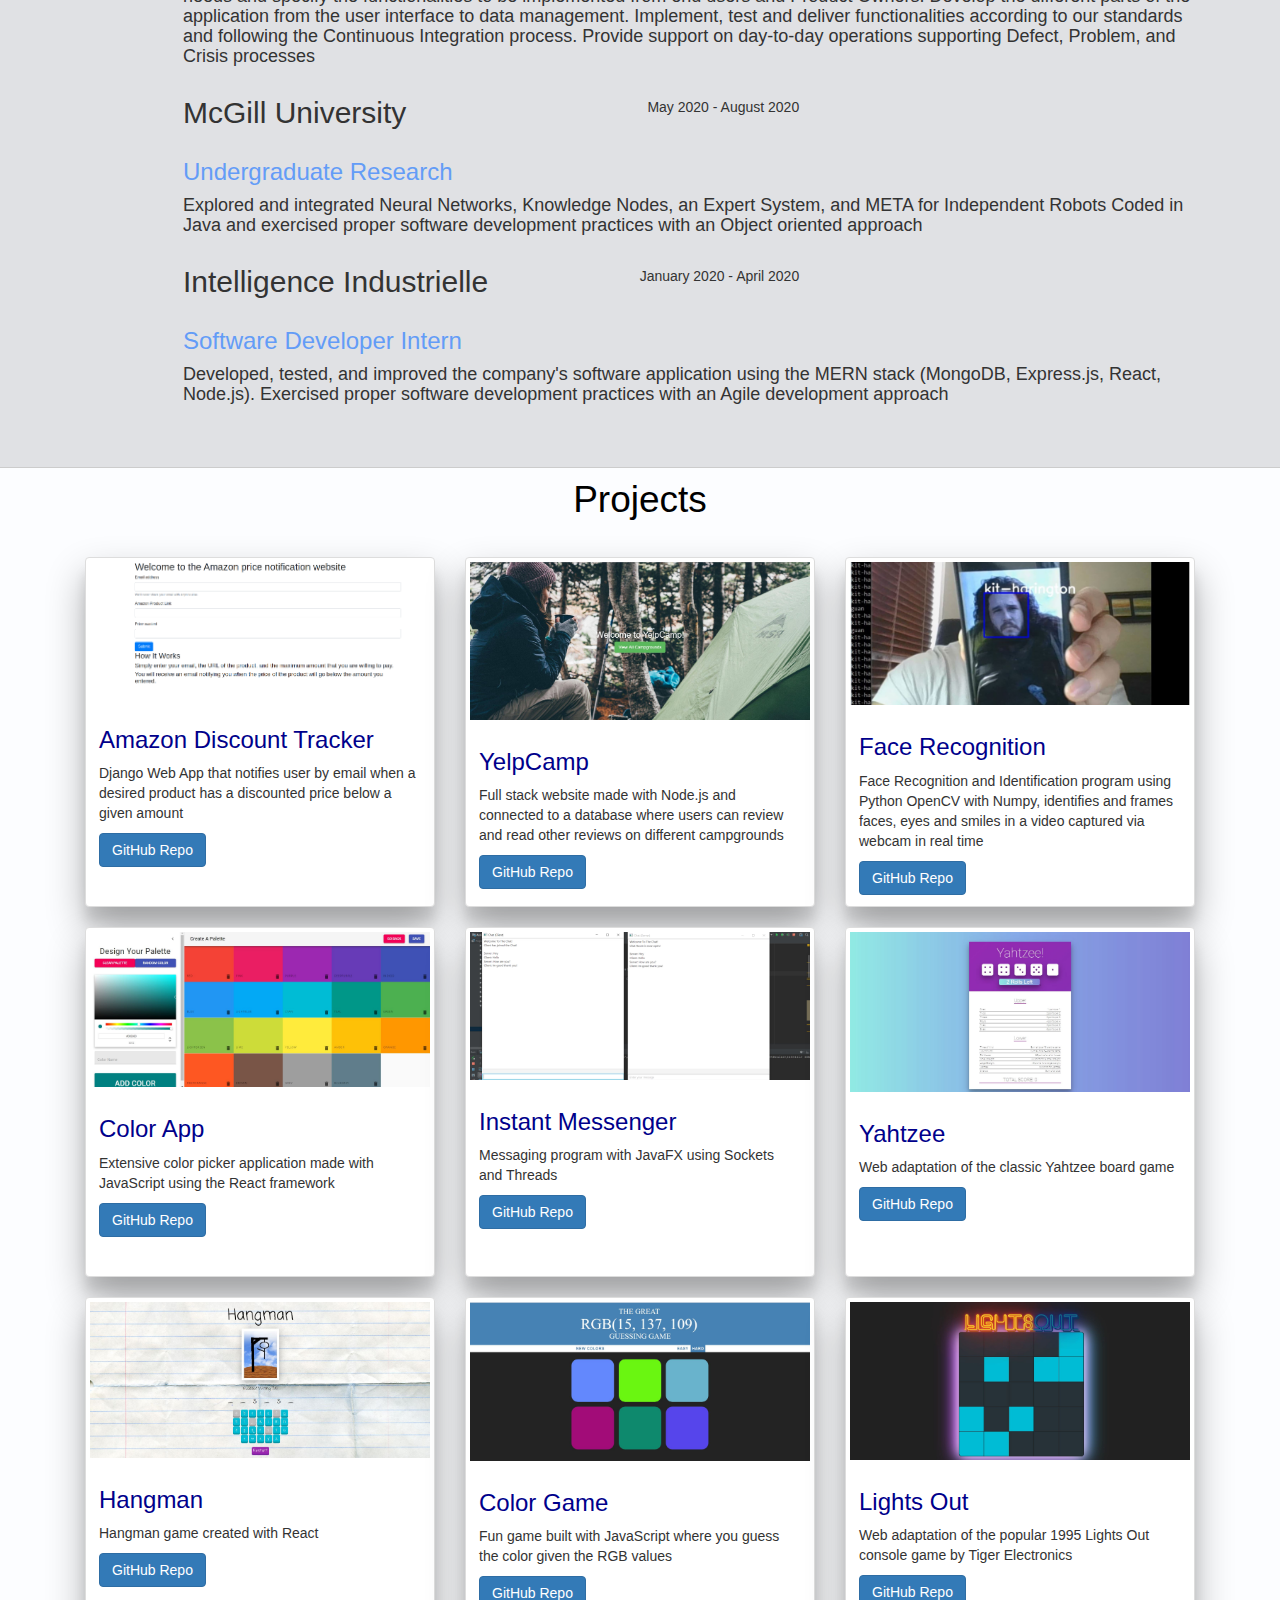
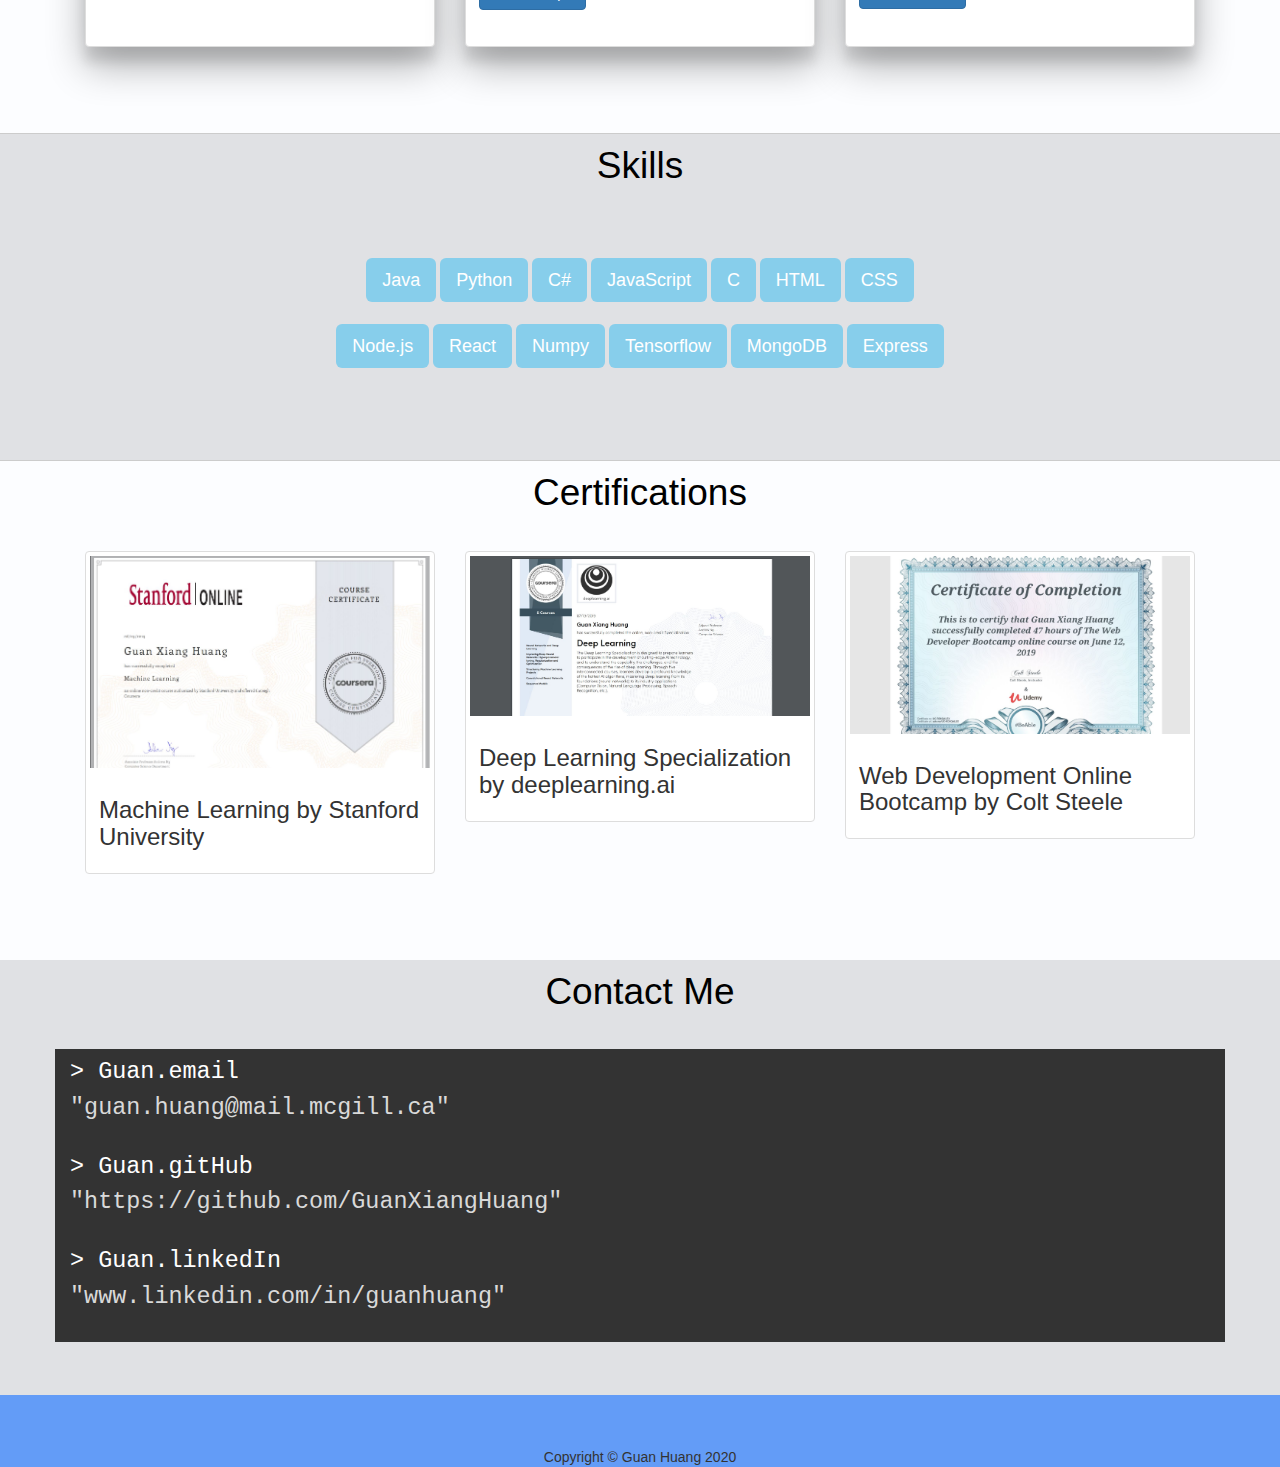
==== commit dc0652ed: "fix height of project cards" ====
--- a/index.html
+++ b/index.html
@@ -199,7 +199,7 @@
                     <a href="https://dreamy-leakey-7ba799.netlify.com/" target="_blank"><img class="project-img" src="img/color-app-thumbnail.JPG" alt="Color App thumbnail"></a>
                     <div class="caption">
                       <h3 class="projects-title">Color App</h3>
-                      <p>Extensive color picker and palette builder application made with JavaScript using the React framework</p>
+                      <p>Extensive color picker application made with JavaScript using the React framework</p>
                       <p><a href="https://github.com/GuanXiangHuang/Color-App" target="_blank" class="btn btn-primary" role="button">GitHub Repo</a></p>
                     </div>
                   </div>
@@ -226,7 +226,16 @@
                         </div>
                       </div>
                     </div>
-
+                    <div class="col-sm-6 col-md-4">
+                      <div class="thumbnail projects-thumbnail">
+                        <a href="https://nifty-goldberg-4a4ae4.netlify.com/" target="_blank"><img class="project-img" src="img/hangman-thumbnail.JPG" alt="Hangman thumbnail"></a>
+                        <div class="caption">
+                          <h3 class="projects-title">Hangman</h3>
+                          <p>Hangman game created with React</p>
+                          <p><a href="https://github.com/GuanXiangHuang/Hangman" target="_blank" class="btn btn-primary" role="button">GitHub Repo</a> </p>
+                        </div>
+                      </div>
+                    </div>
                 <div class="col-sm-6 col-md-4">
                     <div class="thumbnail projects-thumbnail">
                       <a href="https://guanxianghuang.github.io/ColorGame/" target="_blank"><img class="project-img" src="img/color-game-thumbnail.JPG" alt="Color Game thumbnail"></a>
@@ -245,16 +254,6 @@
                             <h3 class="projects-title">Lights Out</h3>
                             <p>Web adaptation of the popular 1995 Lights Out console game by Tiger Electronics</p>
                             <p><a href="https://github.com/GuanXiangHuang/Lights-Out" target="_blank" class="btn btn-primary" role="button">GitHub Repo</a> </p>
-                          </div>
-                        </div>
-                      </div>
-                      <div class="col-sm-6 col-md-4">
-                        <div class="thumbnail projects-thumbnail">
-                          <a href="https://nifty-goldberg-4a4ae4.netlify.com/" target="_blank"><img class="project-img" src="img/hangman-thumbnail.JPG" alt="Hangman thumbnail"></a>
-                          <div class="caption">
-                            <h3 class="projects-title">Hangman</h3>
-                            <p>Hangman game created with React</p>
-                            <p><a href="https://github.com/GuanXiangHuang/Hangman" target="_blank" class="btn btn-primary" role="button">GitHub Repo</a> </p>
                           </div>
                         </div>
                       </div>
--- a/app.css
+++ b/app.css
@@ -88,6 +88,10 @@
     /* height: 800px; */
     border-top: 1px solid  #cccccc;
     padding-bottom: 5%;
+}
+
+.thumbnail.projects-thumbnail{
+  height: 350px;
 }
 
 .project-img:hover{
